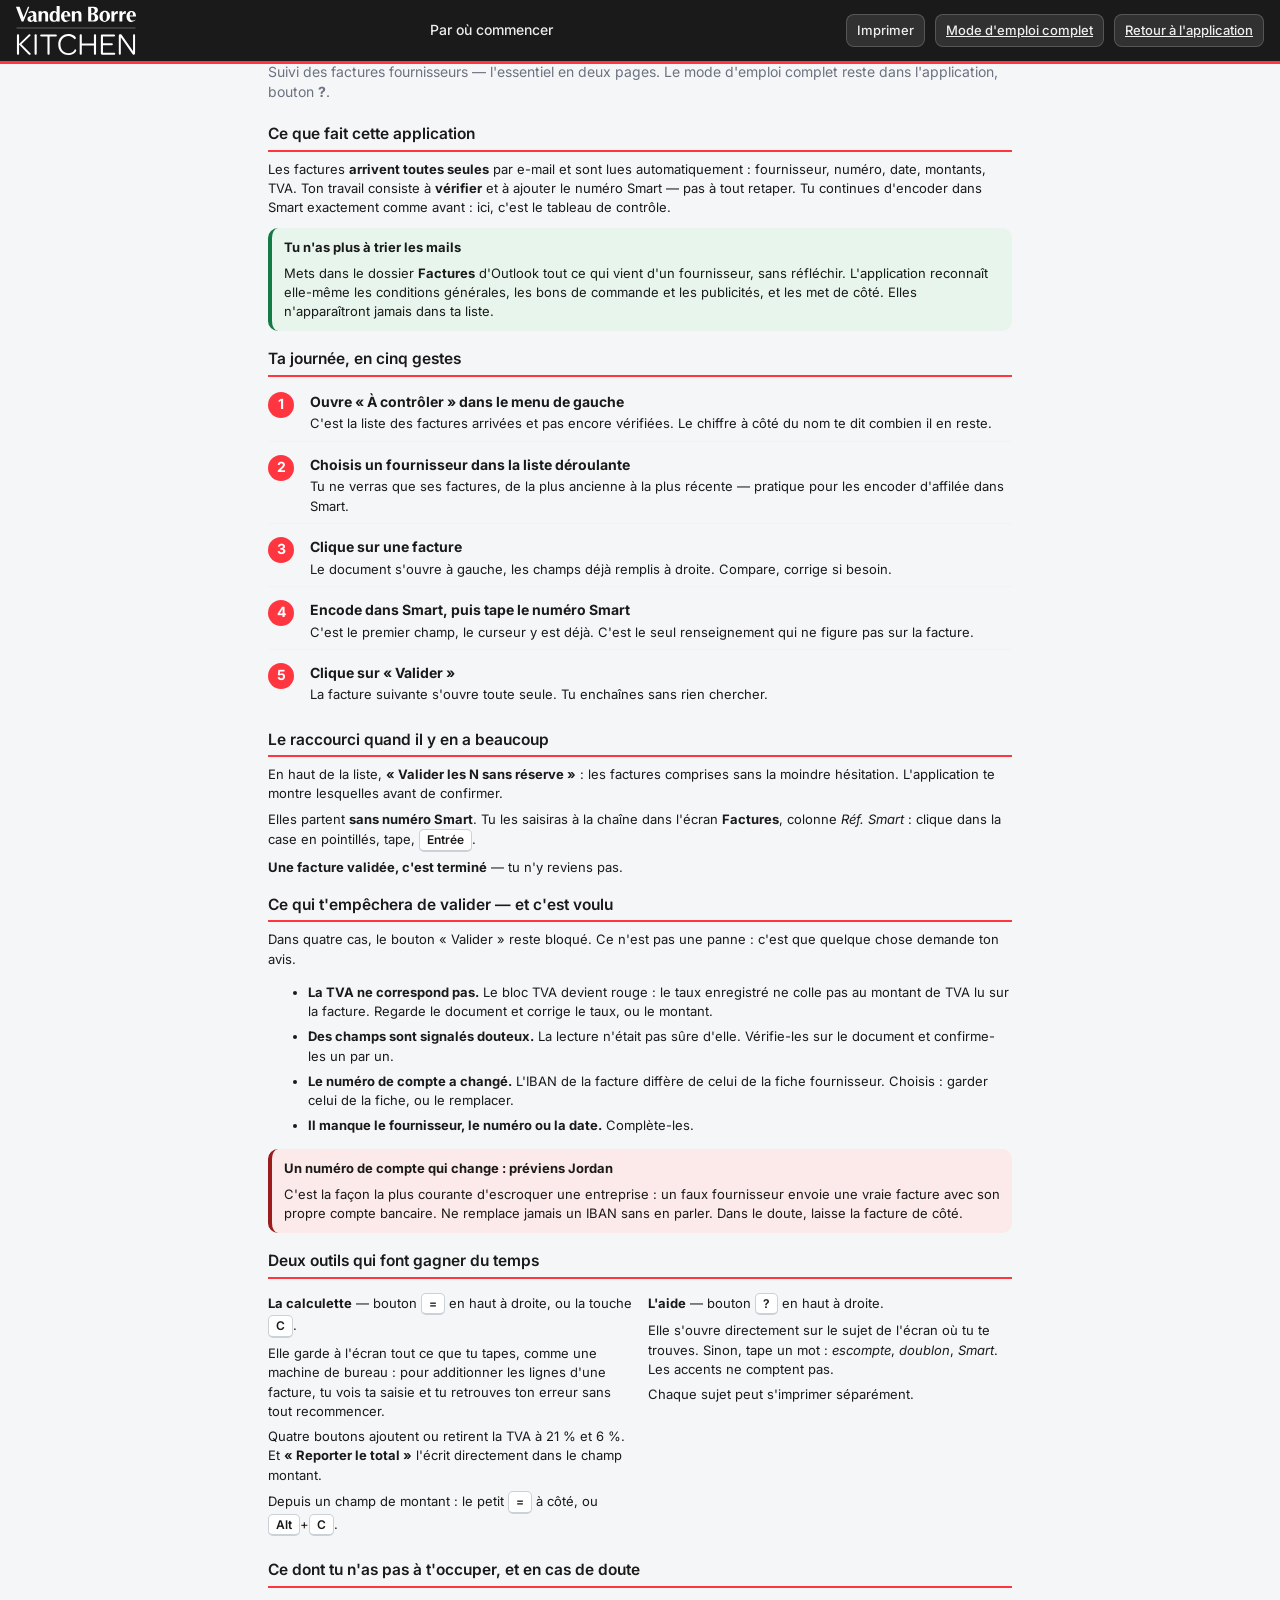
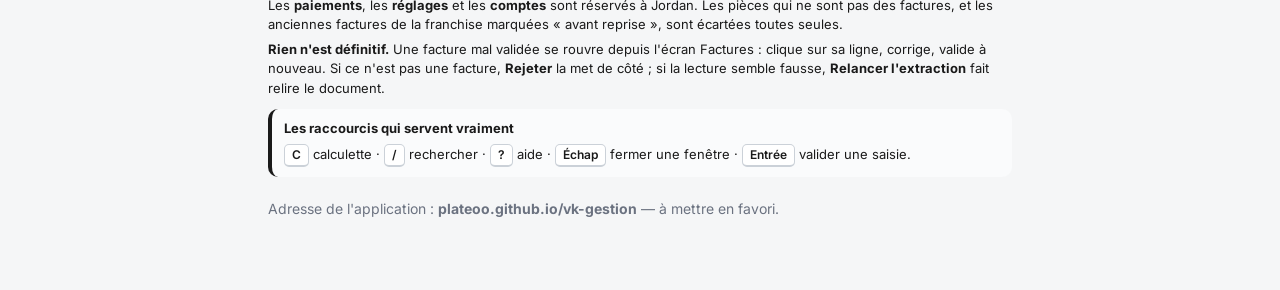
==== demarrage.html @ f85349f1 "Une fiche de démarrage de deux pages pour Marie Le mode d'emploi fait dix-huit sections : ce n'est p" ====
<!DOCTYPE html>
<html lang="fr">
<head>
<meta charset="utf-8">
<meta name="viewport" content="width=device-width, initial-scale=1">
<title>Par où commencer — VK Gestion</title>
<link rel="preconnect" href="https://fonts.googleapis.com">
<link rel="preconnect" href="https://fonts.gstatic.com" crossorigin>
<link href="https://fonts.googleapis.com/css2?family=Inter:wght@400;500;600;700&display=swap" rel="stylesheet">
<link rel="stylesheet" href="css/style.css">
<link rel="icon" type="image/svg+xml" href="assets/favicon.svg">
<style>
  /* Fiche de démarrage : deux pages A4, à poser à côté du clavier. */
  @page { size: A4 portrait; margin: 13mm; }

  .dem { max-width: 780px; margin: 0 auto; padding: 20px 18px 50px; }
  .dem h1 { font-size: 26px; margin: 0 0 4px; }
  .dem .sous { color: var(--text-muted); font-size: 14px; margin: 0 0 20px; }

  .dem h2 {
    font-size: 15.5px; margin: 17px 0 8px; padding-bottom: 4px;
    border-bottom: 2px solid var(--vbk-red);
  }
  .dem h2:first-of-type { margin-top: 14px; }
  .dem p, .dem li { font-size: 13px; line-height: 1.48; margin: 6px 0; }

  /* Les étapes : le cœur de la fiche */
  .etapes { list-style: none; counter-reset: e; margin: 0; padding: 0; }
  .etapes > li {
    counter-increment: e; position: relative;
    padding: 7px 0 7px 42px; border-bottom: 1px solid var(--line-soft);
  }
  .etapes > li:last-child { border-bottom: 0; }
  .etapes > li::before {
    content: counter(e); position: absolute; left: 0; top: 7px;
    width: 26px; height: 26px; border-radius: 50%;
    background: var(--vbk-red); color: var(--vbk-white);
    display: grid; place-items: center; font-weight: 700; font-size: 14px;
  }
  .etapes strong { display: block; font-size: 14px; margin-bottom: 2px; }

  .encadre {
    padding: 10px 12px; border-radius: 10px; margin: 11px 0;
    background: var(--surface-alt); border-left: 4px solid var(--primary);
  }
  .encadre.stop { background: var(--danger-soft); border-left-color: var(--danger); }
  .encadre.ok { background: var(--ok-soft); border-left-color: var(--ok); }
  .encadre p { margin: 0 0 6px; }
  .encadre p:last-child { margin-bottom: 0; }
  .encadre .t { font-weight: 700; }

  .deux { display: grid; grid-template-columns: 1fr 1fr; gap: 16px; }
  .touche {
    display: inline-block; padding: 1px 7px; border: 1px solid var(--border-strong);
    border-bottom-width: 2px; border-radius: 5px; background: var(--surface);
    font-size: 12px; font-weight: 600; font-family: inherit;
  }
  .saut { break-before: page; }

  @media print {
    .no-print { display: none !important; }
    .dem { padding: 0; max-width: none; }
  }
  @media (max-width: 700px) { .deux { grid-template-columns: 1fr; } }
</style>
</head>
<body class="guide-body">

<header class="appbar no-print">
  <a class="appbar-logo" href="index.html" title="Retour à l'application">
    <img src="assets/logo-vbk-blanc.svg" alt="Vanden Borre Kitchen" width="120">
  </a>
  <div class="appbar-center"><span class="guide-appbar-title">Par où commencer</span></div>
  <div class="appbar-right">
    <button type="button" class="appbar-btn" onclick="window.print()">Imprimer</button>
    <a class="appbar-btn" href="guide.html">Mode d'emploi complet</a>
    <a class="appbar-btn" href="index.html">Retour à l'application</a>
  </div>
</header>

<div class="dem">

  <div class="print-only" style="margin-bottom:14px">
    <img src="assets/logo-vbk.svg" alt="Vanden Borre Kitchen" width="150">
  </div>

  <h1>Par où commencer</h1>
  <p class="sous">Suivi des factures fournisseurs — l'essentiel en deux pages.
     Le mode d'emploi complet reste dans l'application, bouton <strong>?</strong>.</p>

  <h2>Ce que fait cette application</h2>
  <p>Les factures <strong>arrivent toutes seules</strong> par e-mail et sont lues
     automatiquement : fournisseur, numéro, date, montants, TVA. Ton travail consiste à
     <strong>vérifier</strong> et à ajouter le numéro Smart — pas à tout retaper. Tu continues
     d'encoder dans Smart exactement comme avant : ici, c'est le tableau de contrôle.</p>

  <div class="encadre ok">
    <p class="t">Tu n'as plus à trier les mails</p>
    <p>Mets dans le dossier <strong>Factures</strong> d'Outlook tout ce qui vient d'un
       fournisseur, sans réfléchir. L'application reconnaît elle-même les conditions
       générales, les bons de commande et les publicités, et les met de côté. Elles
       n'apparaîtront jamais dans ta liste.</p>
  </div>

  <h2>Ta journée, en cinq gestes</h2>
  <ol class="etapes">
    <li>
      <strong>Ouvre « À contrôler » dans le menu de gauche</strong>
      C'est la liste des factures arrivées et pas encore vérifiées. Le chiffre à côté du
      nom te dit combien il en reste.
    </li>
    <li>
      <strong>Choisis un fournisseur dans la liste déroulante</strong>
      Tu ne verras que ses factures, de la plus ancienne à la plus récente — pratique pour
      les encoder d'affilée dans Smart.
    </li>
    <li>
      <strong>Clique sur une facture</strong>
      Le document s'ouvre à gauche, les champs déjà remplis à droite. Compare, corrige
      si besoin.
    </li>
    <li>
      <strong>Encode dans Smart, puis tape le numéro Smart</strong>
      C'est le premier champ, le curseur y est déjà. C'est le seul renseignement qui ne
      figure pas sur la facture.
    </li>
    <li>
      <strong>Clique sur « Valider »</strong>
      La facture suivante s'ouvre toute seule. Tu enchaînes sans rien chercher.
    </li>
  </ol>

  <h2>Le raccourci quand il y en a beaucoup</h2>
  <p>En haut de la liste, <strong>« Valider les N sans réserve »</strong> : les factures
     comprises sans la moindre hésitation. L'application te montre lesquelles avant de
     confirmer.</p>
  <p>Elles partent <strong>sans numéro Smart</strong>. Tu les saisiras à la chaîne dans
     l'écran <strong>Factures</strong>, colonne <em>Réf. Smart</em> : clique dans la case en
     pointillés, tape, <span class="touche">Entrée</span>.</p>
  <p><strong>Une facture validée, c'est terminé</strong> — tu n'y reviens pas.</p>

  <!-- ================= PAGE 2 ================= -->
  <div class="saut"></div>

  <h2>Ce qui t'empêchera de valider — et c'est voulu</h2>
  <p>Dans quatre cas, le bouton « Valider » reste bloqué. Ce n'est pas une panne : c'est
     que quelque chose demande ton avis.</p>
  <ul>
    <li><strong>La TVA ne correspond pas.</strong> Le bloc TVA devient rouge : le taux
        enregistré ne colle pas au montant de TVA lu sur la facture. Regarde le document et
        corrige le taux, ou le montant.</li>
    <li><strong>Des champs sont signalés douteux.</strong> La lecture n'était pas sûre
        d'elle. Vérifie-les sur le document et confirme-les un par un.</li>
    <li><strong>Le numéro de compte a changé.</strong> L'IBAN de la facture diffère de celui
        de la fiche fournisseur. Choisis : garder celui de la fiche, ou le remplacer.</li>
    <li><strong>Il manque le fournisseur, le numéro ou la date.</strong> Complète-les.</li>
  </ul>

  <div class="encadre stop">
    <p class="t">Un numéro de compte qui change : préviens Jordan</p>
    <p>C'est la façon la plus courante d'escroquer une entreprise : un faux fournisseur
       envoie une vraie facture avec son propre compte bancaire. Ne remplace jamais un IBAN
       sans en parler. Dans le doute, laisse la facture de côté.</p>
  </div>

  <h2>Deux outils qui font gagner du temps</h2>
  <div class="deux">
    <div>
      <p><strong>La calculette</strong> — bouton <span class="touche">=</span> en haut à
         droite, ou la touche <span class="touche">C</span>.</p>
      <p>Elle garde à l'écran tout ce que tu tapes, comme une machine de bureau : pour
         additionner les lignes d'une facture, tu vois ta saisie et tu retrouves ton erreur
         sans tout recommencer.</p>
      <p>Quatre boutons ajoutent ou retirent la TVA à 21 % et 6 %. Et
         <strong>« Reporter le total »</strong> l'écrit directement dans le champ montant.</p>
      <p>Depuis un champ de montant : le petit <span class="touche">=</span> à côté, ou
         <span class="touche">Alt</span>+<span class="touche">C</span>.</p>
    </div>
    <div>
      <p><strong>L'aide</strong> — bouton <span class="touche">?</span> en haut à droite.</p>
      <p>Elle s'ouvre directement sur le sujet de l'écran où tu te trouves. Sinon, tape un
         mot : <em>escompte</em>, <em>doublon</em>, <em>Smart</em>. Les accents ne comptent
         pas.</p>
      <p>Chaque sujet peut s'imprimer séparément.</p>
    </div>
  </div>

  <h2>Ce dont tu n'as pas à t'occuper, et en cas de doute</h2>
  <p>Les <strong>paiements</strong>, les <strong>réglages</strong> et les <strong>comptes</strong>
     sont réservés à Jordan. Les pièces qui ne sont pas des factures, et les anciennes
     factures de la franchise marquées « avant reprise », sont écartées toutes seules.</p>
  <p><strong>Rien n'est définitif.</strong> Une facture mal validée se rouvre depuis l'écran
     Factures : clique sur sa ligne, corrige, valide à nouveau. Si ce n'est pas une facture,
     <strong>Rejeter</strong> la met de côté ; si la lecture semble fausse,
     <strong>Relancer l'extraction</strong> fait relire le document.</p>

  <div class="encadre">
    <p class="t">Les raccourcis qui servent vraiment</p>
    <p><span class="touche">C</span> calculette · <span class="touche">/</span> rechercher ·
       <span class="touche">?</span> aide · <span class="touche">Échap</span> fermer une
       fenêtre · <span class="touche">Entrée</span> valider une saisie.</p>
  </div>

  <p class="sous" style="margin-top:22px">
    Adresse de l'application : <strong>plateoo.github.io/vk-gestion</strong> — à mettre en favori.
  </p>

</div>

</body>
</html>
---- css/style.css ----
/* =====================================================================
   VK Gestion — feuille de style unique
   Outil interne : sobre, dense, lisible. Aucune animation décorative.
   ===================================================================== */

/* ---------------------------------------------------------------
   SOURCE UNIQUE DE VÉRITÉ POUR LES COULEURS
   Aucune valeur hexadécimale ne doit apparaître ailleurs dans ce fichier.
   --------------------------------------------------------------- */
:root {
  /* Marque Vanden Borre Kitchen */
  --vbk-red:        #FF3640;   /* rouge de marque officiel (identité + actions primaires) */
  --vbk-red-dark:   #D92630;   /* survol / état actif */
  --vbk-black:      #1A1A1A;   /* bandeau, texte fort */
  --vbk-graphite:   #2E2E2E;
  --vbk-white:      #FFFFFF;

  /* Neutres d'interface */
  --bg:             #F5F6F7;
  --surface:        #FFFFFF;
  --border:         #E4E7EA;
  --text:           #1A1A1A;
  --text-muted:     #6B7280;

  /* Statuts fonctionnels — jamais le rouge de marque */
  --ok:             #127A45;   /* payé, fait */
  --ok-soft:        #E7F5EC;
  --warn:           #B26A00;   /* à payer, échéance proche */
  --warn-soft:      #FDF3E2;
  --danger:         #9B1C1C;   /* en retard, litige, erreur */
  --danger-soft:    #FCE9E9;

  /* Dérivés (teintes de bordure, survols, fonds) */
  --border-strong:  #CBD1D8;
  --border-ok:      #BFE3D0;
  --border-warn:    #EBCB94;
  --border-danger:  #F0C9C9;
  --border-dashed:  #C7CDD6;
  --line-soft:      #F0F2F5;
  --surface-alt:    #FAFBFC;
  --surface-hover:  #F1F3F5;
  --surface-sunken: #EEF0F3;
  --row-hover:      #FAFBFC;
  --row-danger:     #FDF4F4;
  --row-danger-hover: #FBECEC;
  --row-select:     #F0F3F8;
  --row-select-hover: #E9EEF6;
  --row-flash:      #DFF3E7;
  --ok-soft-hover:  #DAEEE3;
  --ok-dark:        #0F6A3B;
  --skeleton-a:     #EDEFF2;
  --skeleton-b:     #F6F7F9;
  --art:            #C8D0DB;
  --print-line:     #999999;
  --print-rule:     #DDDDDD;
  --print-zebra:    #F5F5F5;
  --toast-bg:       #21272F;
  --toast-link:     #FFB3B7;
  --row-highlight:  #FFF5CC;

  /* Transparences sur fond foncé */
  --on-dark:        rgba(255, 255, 255, .92);
  --on-dark-soft:   rgba(255, 255, 255, .60);
  --on-dark-fill:   rgba(255, 255, 255, .10);
  --on-dark-fill-2: rgba(255, 255, 255, .20);
  --on-dark-line:   rgba(255, 255, 255, .18);
  --overlay:        rgba(26, 26, 26, .45);

  /* Alias hérités : une seule définition, pas de couleur en dur */
  --muted:     var(--text-muted);
  --primary:   var(--vbk-black);
  --accent:    var(--vbk-red);
  --green:     var(--ok);
  --green-bg:  var(--ok-soft);
  --red:       var(--danger);
  --red-bg:    var(--danger-soft);
  --orange:    var(--warn);
  --orange-bg: var(--warn-soft);
  --grey:      var(--text-muted);
  --grey-bg:   var(--surface-hover);

  --radius: 8px;
  --radius-card: 10px;
  --shadow: 0 1px 2px rgba(16, 24, 40, .06), 0 1px 3px rgba(16, 24, 40, .08);
  --shadow-pop: 0 8px 24px rgba(16, 24, 40, .16);
  --shadow-modal: 0 12px 40px rgba(16, 24, 40, .22);
  --appbar-h: 64px;   /* laisse respirer le logo VBK (120px de large) */
}

* { box-sizing: border-box; }
[hidden] { display: none !important; }

html, body {
  margin: 0;
  padding: 0;
  background: var(--bg);
  color: var(--text);
  font-family: Inter, -apple-system, BlinkMacSystemFont, "Segoe UI", Roboto, sans-serif;
  font-size: 14px;
  line-height: 1.45;
  -webkit-text-size-adjust: 100%;
  overflow-x: hidden;
}

h1 { font-size: 20px; margin: 0; font-weight: 600; }
h2 { font-size: 15px; margin: 0; font-weight: 600; }
a { color: var(--accent); }

.num { text-align: right; font-variant-numeric: tabular-nums; }
.strong { font-weight: 600; }
.muted { color: var(--muted); }
.small { font-size: 12px; }
.txt-red { color: var(--red); }
.spacer { flex: 1; }
.sep { color: var(--border); }
.print-only { display: none; }

/* ---------------------------------------------------------------
   Boutons & champs
   --------------------------------------------------------------- */
.btn {
  font: inherit;
  font-weight: 500;
  background: var(--surface);
  color: var(--text);
  border: 1px solid var(--border);
  border-radius: var(--radius);
  padding: 8px 12px;
  min-height: 36px;
  cursor: pointer;
  white-space: nowrap;
}
.btn:hover { border-color: var(--border-strong); }
.btn:disabled { opacity: .55; cursor: default; }
/* Bouton primaire = rouge de marque (identité), jamais le rouge d'alerte */
.btn-primary { background: var(--vbk-red); border-color: var(--vbk-red); color: var(--vbk-white); }
.btn-primary:hover { background: var(--vbk-red-dark); border-color: var(--vbk-red-dark); }
/* Variante contour : utilisée quand un bouton de marque côtoie une zone d'alerte */
.btn-outline { background: var(--surface); border-color: var(--vbk-red); color: var(--vbk-red); }
.btn-outline:hover { background: var(--surface-hover); border-color: var(--vbk-red-dark); color: var(--vbk-red-dark); }
.btn-danger { background: var(--red); border-color: var(--red); color: var(--vbk-white); }
.btn-ghost { background: transparent; border-color: transparent; color: var(--muted); }
.btn-ghost:hover { background: var(--grey-bg); border-color: transparent; color: var(--text); }
.btn-sm { padding: 5px 9px; min-height: 30px; font-size: 13px; }
.btn-icon { padding: 4px 10px; min-height: 32px; font-size: 16px; line-height: 1; }
.btn-block { width: 100%; }

input, select, textarea {
  font: inherit;
  color: var(--text);
  background: var(--surface);
  border: 1px solid var(--border);
  border-radius: var(--radius);
  padding: 7px 9px;
  min-height: 36px;
  max-width: 100%;
}
input:focus, select:focus, textarea:focus, .btn:focus-visible, button:focus-visible {
  outline: 2px solid var(--accent);
  outline-offset: 1px;
}
textarea { min-height: 54px; resize: vertical; }
label { font-size: 12px; color: var(--muted); font-weight: 500; }
.check { display: inline-flex; align-items: center; gap: 8px; font-size: 13px; color: var(--text); }
.check input { min-height: 0; width: 16px; height: 16px; }

.link-btn {
  background: none; border: none; padding: 0; font: inherit; font-weight: 500;
  color: var(--accent); cursor: pointer; text-align: left;
}
.link-btn:hover { text-decoration: underline; }

.icon-btn {
  background: none; border: 1px solid transparent; border-radius: 6px;
  cursor: pointer; font-size: 14px; padding: 6px 8px; color: var(--muted); min-height: 32px;
}
.icon-btn:hover { background: var(--grey-bg); color: var(--text); }
.icon-btn.danger:hover { background: var(--red-bg); color: var(--red); }

/* ---------------------------------------------------------------
   Écran de connexion
   --------------------------------------------------------------- */
.login-screen {
  position: fixed; inset: 0; z-index: 60;
  display: flex; align-items: center; justify-content: center;
  background: var(--bg); padding: 20px;
}
.login-card {
  width: 100%; max-width: 360px;
  background: var(--surface); border: 1px solid var(--border);
  border-radius: 12px; padding: 28px 24px; box-shadow: var(--shadow);
  display: flex; flex-direction: column; gap: 6px;
}
.login-logo { display: block; width: 180px; max-width: 100%; height: auto; margin: 0 auto 4px; }
.login-sub { margin: 0 0 14px; color: var(--muted); font-size: 13px; text-align: center; }
.login-card label { margin-top: 10px; }
.login-card .btn { margin-top: 18px; }
.login-error {
  margin: 12px 0 0; padding: 8px 10px; font-size: 13px;
  background: var(--red-bg); color: var(--red); border-radius: var(--radius);
}

/* ---------------------------------------------------------------
   Structure de l'application
   --------------------------------------------------------------- */
.app { min-height: 100vh; }

/* Bandeau supérieur — logo VBK blanc + liseré rouge de marque : la signature visuelle */
.appbar {
  position: fixed; top: 0; left: 0; right: 0; height: var(--appbar-h); z-index: 30;
  background: var(--vbk-black); color: var(--vbk-white);
  border-bottom: 3px solid var(--vbk-red);
  display: flex; align-items: center; justify-content: space-between;
  padding: 0 16px; gap: 12px;
}
.appbar-logo {
  display: flex; align-items: center; background: none; border: none;
  padding: 0; cursor: pointer; flex: 0 0 auto;
}
.appbar-logo img { width: 120px; height: auto; display: block; }
.appbar-center { display: flex; justify-content: center; flex: 1 1 auto; min-width: 0; }
.appbar-right { display: flex; align-items: center; gap: 10px; min-width: 0; flex: 0 0 auto; }
.appbar .user { display: flex; align-items: baseline; gap: 7px; min-width: 0; padding: 0; }
.appbar .user-name { font-weight: 600; font-size: 13px; color: var(--vbk-white); }
.appbar .user-role { font-size: 12px; color: var(--on-dark-soft); }
.appbar-btn {
  font: inherit; font-size: 13px; font-weight: 500; color: var(--on-dark);
  background: var(--on-dark-fill); border: 1px solid var(--on-dark-line);
  border-radius: var(--radius); padding: 6px 10px; min-height: 32px; cursor: pointer;
  transition: background .15s ease, color .15s ease;
}
.appbar-btn:hover { background: var(--on-dark-fill-2); color: var(--vbk-white); }
.appbar-btn.round { width: 32px; padding: 0; text-align: center; font-weight: 700; }

/* Sélecteur de mois dans le bandeau */
.appbar .month-picker .btn-icon,
.appbar .month-picker .btn {
  background: var(--on-dark-fill); border-color: var(--on-dark-line); color: var(--on-dark);
}
.appbar .month-picker .btn:hover { background: var(--on-dark-fill-2); color: var(--vbk-white); }
.appbar .month-label { color: var(--vbk-white); }

.sidebar {
  position: fixed; top: var(--appbar-h); left: 0; bottom: 0; width: 220px;
  background: var(--surface); border-right: 1px solid var(--border);
  display: flex; flex-direction: column; padding: 14px 12px; z-index: 20;
}
.side-note { font-size: 11px; color: var(--muted); line-height: 1.4; margin: 0; padding: 0 8px; }

.nav { display: flex; flex-direction: column; gap: 2px; }
.nav-item {
  display: flex; align-items: center; gap: 10px;
  font: inherit; font-weight: 500; text-align: left;
  background: none; border: none; border-radius: var(--radius);
  padding: 9px 10px; color: var(--text); cursor: pointer;
}
.nav-item .ico { color: var(--muted); font-size: 13px; }
.nav-item:hover { background: var(--grey-bg); }
/* Onglet actif : souligné rouge de marque, 2px */
.nav-item.active {
  background: var(--surface-hover); color: var(--text); font-weight: 600;
  box-shadow: inset 2px 0 0 var(--vbk-red);
}
.nav-item.active .ico { color: var(--vbk-red); }

.sidebar-foot { margin-top: auto; border-top: 1px solid var(--border); padding-top: 12px; }
.user { padding: 4px 8px 10px; }
.user-name { font-weight: 600; }
.user-role { font-size: 12px; color: var(--muted); }

.main { margin-left: 220px; padding: calc(var(--appbar-h) + 18px) 22px 40px; max-width: 1500px; }

.page-head {
  display: flex; align-items: center; justify-content: space-between;
  gap: 12px; flex-wrap: wrap; margin-bottom: 14px;
}
.head-left { display: flex; align-items: center; gap: 10px; }
.page-actions { display: flex; gap: 8px; flex-wrap: wrap; }

/* Sélecteur de mois */
.month-picker { display: flex; align-items: center; gap: 6px; }
.month-label { font-weight: 600; min-width: 130px; text-align: center; }
.month-picker.compact .month-label { min-width: 110px; font-size: 13px; }

/* Barre d'outils de filtres */
.toolbar {
  display: flex; align-items: center; gap: 8px; flex-wrap: wrap;
  margin-bottom: 12px;
}
.toolbar select, .toolbar input { min-height: 34px; font-size: 13px; }
.search { flex: 1 1 260px; min-width: 180px; }

/* ---------------------------------------------------------------
   Cartes
   --------------------------------------------------------------- */
.card {
  background: var(--surface); border: 1px solid var(--border);
  border-radius: 10px; box-shadow: var(--shadow); margin-bottom: 14px;
}
.card.pad { padding: 12px 14px; }
.card-head { padding: 12px 14px; border-bottom: 1px solid var(--border); }

.kpi-grid {
  display: grid; gap: 10px; margin-bottom: 14px;
  grid-template-columns: repeat(4, 1fr);
}
.kpi-grid-4 { grid-template-columns: repeat(4, 1fr); }
.kpi { padding: 12px 14px; margin: 0; min-width: 0; }
.kpi-label { font-size: 12px; color: var(--muted); font-weight: 500; }
.kpi-value {
  font-size: 26px; font-weight: 600; font-variant-numeric: tabular-nums;
  margin-top: 2px; letter-spacing: -.4px; line-height: 1.2;
}
.kpi-sub { font-size: 12px; color: var(--muted); margin-top: 2px; }
/* La variation reste neutre : l'orange et le vert sont réservés aux statuts fonctionnels */
.kpi-sub.up, .kpi-sub.down { color: var(--text-muted); }

/* « Reste à payer » : carte plus large, liseré d'alerte dès qu'il reste quelque chose */
.kpi-hero { grid-column: span 2; background: var(--surface-alt); border-color: var(--border-strong); }
.kpi-hero .kpi-value { font-size: 32px; font-weight: 700; }
.kpi-hero.is-alert { border-left: 4px solid var(--danger); }
#card-late { grid-column: span 2; }
.kpi.clickable { cursor: pointer; transition: border-color .15s ease, background .15s ease; }
.kpi.clickable:hover { border-color: var(--border-strong); }
.kpi.is-alert .kpi-value { color: var(--red); }

/* Avancement du mois */
.progress-card { display: flex; flex-direction: column; gap: 10px; }
.progress-row { display: flex; align-items: center; gap: 14px; }
.progress-text { font-size: 13px; color: var(--muted); flex: 0 0 auto; min-width: 250px; }
.progress-track { flex: 1; height: 6px; background: var(--grey-bg); border-radius: 3px; overflow: hidden; }
/* Barre d'avancement neutre : le rouge de marque ne doit pas voisiner le rouge d'alerte */
.progress-bar { height: 100%; width: 0; background: var(--vbk-graphite); border-radius: 3px; transition: width .2s ease; }
.progress-bar.full { background: var(--ok); }

/* Blocs d'alerte */
.alerts { display: grid; grid-template-columns: repeat(3, 1fr); gap: 10px; margin-bottom: 14px; }
.alert {
  display: flex; align-items: center; justify-content: space-between; gap: 10px;
  font: inherit; text-align: left; cursor: pointer;
  background: var(--orange-bg); color: var(--warn);
  border: 1px solid var(--border-warn); border-radius: 10px; padding: 12px 14px; min-height: 52px;
}
.alert:hover { border-color: var(--border-warn); }
.alert.ok { background: var(--green-bg); color: var(--ok); border-color: var(--border-ok); }
.alert-text { font-weight: 500; }
.alert-go { font-size: 12px; opacity: .75; white-space: nowrap; }

/* ---------------------------------------------------------------
   Tableaux
   --------------------------------------------------------------- */
.table-wrap { overflow-x: auto; }
.table { width: 100%; border-collapse: collapse; font-size: 13px; }
.table th {
  text-align: left; font-weight: 600; font-size: 12px; color: var(--muted);
  padding: 9px 10px; border-bottom: 1px solid var(--border); white-space: nowrap;
  background: var(--surface); position: sticky; top: 0; z-index: 1;
}
.table th[data-sort] { cursor: pointer; user-select: none; }
.table th[data-sort]:hover { color: var(--text); }
/* En-tête trié : neutre et gras. Le rouge de marque n'entre pas dans le tableau,
   qui contient déjà le rouge d'alerte des retards. */
.table th.sorted { color: var(--text); font-weight: 700; }
.table th.sorted[data-dir="asc"]::after  { content: " ▲"; font-size: 9px; }
.table th.sorted[data-dir="desc"]::after { content: " ▼"; font-size: 9px; }
.table td { padding: 7px 10px; border-bottom: 1px solid var(--line-soft); vertical-align: middle; }
.table tbody tr:hover { background: var(--row-hover); }
.table td.num, .table th.num { text-align: right; font-variant-numeric: tabular-nums; }
/* Le tableau des factures porte 13 colonnes : on resserre l'espacement
   horizontal pour qu'il tienne sans défilement sur un écran de 1440. */
.table-invoices th, .table-invoices td { padding-left: 8px; padding-right: 8px; }

.cell-supplier, .td-supplier { font-weight: 500; }
.td-number, .td-smartref { font-variant-numeric: tabular-nums; }
.td-smartref { font-size: 12px; }
.ref-chip {
  display: inline-block; font-size: 11px; padding: 1px 6px; margin: 1px 3px 1px 0;
  background: var(--surface-hover); border: 1px solid var(--border); border-radius: 10px;
}
.iban-alert .iban-body { display: flex; flex-direction: column; gap: 6px; width: 100%; }
.iban-compare { display: flex; gap: 18px; flex-wrap: wrap; font-size: 13px; }
.iban-compare code { background: var(--surface); padding: 1px 6px; border-radius: 4px; }
.iban-warn { margin: 0; font-size: 12px; line-height: 1.5; }
.iban-actions { display: flex; gap: 16px; flex-wrap: wrap; margin-top: 2px; }
.pill.locked { cursor: default; opacity: 1; }
.mob-meta { display: none; }
.txt-orange { color: var(--orange); }

/* Repères de ligne : barre verticale rouge (en retard) ou orange (échéance ≤ 5 jours).
   Les trois sélecteurs ont la même spécificité, l'ordre suffit à les départager. */
.table-invoices tbody tr td:first-child { box-shadow: inset 3px 0 0 transparent; }
.table-invoices tbody tr.row-late td:first-child { box-shadow: inset 3px 0 0 var(--danger); }
.table-invoices tbody tr.row-soon td:first-child { box-shadow: inset 3px 0 0 var(--warn); }
.row-late  { background: var(--row-danger); }
.row-late:hover { background: var(--row-danger-hover); }
.row-checked { background: var(--row-select); }
.row-checked:hover { background: var(--row-select-hover); }
.row-paid-flash { animation: paidflash .6s ease-out; }
@keyframes paidflash { from { background: var(--row-flash); } to { background: transparent; } }

/* Case à cocher + coche « facture complète » */
.th-check, .td-check { width: 46px; white-space: nowrap; }
.row-check { width: 16px; height: 16px; vertical-align: middle; cursor: pointer; accent-color: var(--accent); }
.done-mark { color: var(--green); margin-left: 2px; vertical-align: middle; }
.done-mark .ico-svg { width: 14px; height: 14px; }

/* Boutons d'action : discrets, révélés au survol de la ligne */
.td-actions { text-align: right; white-space: nowrap; }
.td-actions .icon-btn { opacity: 0; transition: opacity .15s ease, background .15s ease; }
.table-invoices tbody tr:hover .td-actions .icon-btn,
.td-actions .icon-btn:focus-visible { opacity: 1; }
.icon-btn .ico-svg { width: 16px; height: 16px; display: block; }

.row-flash { animation: flash 2.2s ease-out; }
@keyframes flash { from { background: var(--row-highlight); } to { background: transparent; } }
.actions { white-space: nowrap; text-align: right; }
.tag {
  display: inline-block; font-size: 11px; padding: 1px 6px; border-radius: 10px;
  background: var(--grey-bg); color: var(--muted); margin-left: 6px;
}

.table-foot {
  position: sticky; bottom: 0; z-index: 3;
  display: flex; justify-content: flex-end; gap: 22px; flex-wrap: wrap;
  padding: 10px 14px; border-top: 1px solid var(--border); font-size: 13px; color: var(--muted);
  background: var(--surface); border-radius: 0 0 var(--radius-card) var(--radius-card);
}
.table-foot strong { color: var(--text); font-variant-numeric: tabular-nums; }
.table-foot .big { font-size: 15px; }

/* Pastilles Smart / WinAuditor / Stock (zone tactile 44px de large) */
.pill {
  display: inline-flex; align-items: center; justify-content: center; gap: 5px;
  min-width: 44px; min-height: 34px; padding: 0 8px;
  border-radius: 6px; border: 1px solid transparent;
  font: inherit; font-weight: 600; font-size: 12px; cursor: pointer; line-height: 1;
  transition: background .15s ease, border-color .15s ease, color .15s ease;
}
.pill .ico-svg { width: 15px; height: 15px; flex: none; }
.pill.wide { min-width: 74px; }
.pill.on  { background: var(--green-bg); color: var(--green); border-color: var(--border-ok); }
.pill.off { background: var(--skeleton-b); color: var(--grey); border: 1px dashed var(--border-dashed); }
.pill.on:hover  { background: var(--ok-soft-hover); }
.pill.off:hover { background: var(--surface-hover); border-color: var(--green); color: var(--green); }
.pill-txt { font-variant-numeric: tabular-nums; }

/* Bouton « Marquer payé » — le geste principal du gérant */
.btn-pay {
  display: inline-flex; align-items: center; gap: 6px;
  font: inherit; font-size: 12px; font-weight: 600; cursor: pointer;
  background: var(--orange-bg); color: var(--orange);
  border: 1px solid var(--border-warn); border-radius: var(--radius);
  padding: 0 10px; min-height: 34px; white-space: nowrap;
  transition: background .15s ease, border-color .15s ease, color .15s ease;
}
.btn-pay .ico-svg { width: 15px; height: 15px; transition: transform .15s ease; }
.btn-pay:hover { background: var(--green-bg); border-color: var(--border-ok); color: var(--green); }
.btn-pay:hover .ico-svg { transform: scale(1.18); }
.btn-pay:disabled { opacity: .6; cursor: default; }

/* Pastille verte « Payé le … » */
.paid-badge {
  display: inline-flex; align-items: stretch;
  background: var(--green-bg); color: var(--green);
  border: 1px solid var(--border-ok); border-radius: var(--radius); overflow: hidden;
  font-size: 12px; font-weight: 600;
}
.paid-badge .ico-svg { width: 15px; height: 15px; }
.paid-badge.static { padding: 0 10px; min-height: 34px; align-items: center; gap: 6px; }
.paid-main, .paid-date {
  display: inline-flex; align-items: center; gap: 6px;
  font: inherit; font-weight: 600; color: inherit; background: none;
  border: none; cursor: pointer; padding: 0 8px; min-height: 34px;
  transition: background .15s ease;
}
.paid-date { border-left: 1px solid var(--border-ok); font-variant-numeric: tabular-nums; }
.paid-main:hover, .paid-date:hover { background: var(--ok-soft-hover); }

/* Statut secondaire (litige, acompte) */
.status-select { display: none; }
.st-green  { background: var(--green-bg);  color: var(--green);  border-color: var(--border-ok); }
.st-orange { background: var(--orange-bg); color: var(--orange); border-color: var(--border-warn); }
.st-red    { background: var(--red-bg);    color: var(--red);    border-color: var(--border-danger); }
.st-grey   { background: var(--grey-bg);   color: var(--muted);  border-color: var(--border); }

.badge {
  display: inline-block; font-size: 12px; font-weight: 600;
  padding: 3px 8px; border-radius: 10px; border: 1px solid transparent;
}

/* États vide / chargement */
.empty {
  padding: 34px 10px; text-align: center; color: var(--muted);
  display: flex; flex-direction: column; align-items: center; gap: 10px;
}
.empty p { margin: 0; font-size: 14px; }
.empty-art { width: 110px; height: 74px; color: var(--art); }
.skeleton {
  display: block; height: 12px; border-radius: 4px;
  background: linear-gradient(90deg, var(--skeleton-a) 25%, var(--skeleton-b) 50%, var(--skeleton-a) 75%);
  background-size: 300% 100%; animation: sk 1.2s infinite linear;
}
@keyframes sk { from { background-position: 100% 0; } to { background-position: -100% 0; } }

/* ---------------------------------------------------------------
   Fiche fournisseur
   --------------------------------------------------------------- */
.contact-line { font-size: 13px; }
.notes-line { font-size: 13px; margin-top: 6px; white-space: pre-wrap; }
.sd-toolbar { display: flex; align-items: center; gap: 14px; flex-wrap: wrap; margin-bottom: 12px; }
.segmented { display: inline-flex; border: 1px solid var(--border); border-radius: var(--radius); overflow: hidden; }
.segmented button {
  font: inherit; font-size: 13px; background: var(--surface); border: none;
  padding: 7px 12px; cursor: pointer; color: var(--muted); min-height: 34px;
}
.segmented button.active { background: var(--primary); color: var(--vbk-white); }

/* ---------------------------------------------------------------
   Menu déroulant (export)
   --------------------------------------------------------------- */
.dropdown { position: relative; }
.dd-menu {
  position: absolute; right: 0; top: calc(100% + 4px); z-index: 30;
  background: var(--surface); border: 1px solid var(--border);
  border-radius: var(--radius); box-shadow: 0 6px 20px rgba(26,31,38,.12);
  min-width: 240px; padding: 4px; display: flex; flex-direction: column;
}
.dd-menu button {
  font: inherit; font-size: 13px; text-align: left; background: none; border: none;
  padding: 9px 10px; border-radius: 6px; cursor: pointer; color: var(--text);
}
.dd-menu button:hover { background: var(--grey-bg); }

/* ---------------------------------------------------------------
   Modales
   --------------------------------------------------------------- */
body.modal-open { overflow: hidden; }
.modal { position: fixed; inset: 0; z-index: 70; display: flex; align-items: flex-start; justify-content: center; padding: 24px 16px; overflow-y: auto; }
.modal-top { z-index: 80; }
.modal-backdrop { position: fixed; inset: 0; background: rgba(17, 22, 29, .42); }
.modal-box {
  position: relative; width: 100%; max-width: 760px;
  background: var(--surface); border-radius: 12px; box-shadow: 0 12px 40px rgba(17,22,29,.22);
  margin: auto 0;
}
.modal-box.narrow { max-width: 520px; }
.modal-head {
  display: flex; align-items: center; justify-content: space-between;
  padding: 14px 16px; border-bottom: 1px solid var(--border);
}
.modal-body { padding: 16px; }

.form-grid { display: grid; grid-template-columns: 1fr 1fr; gap: 12px 14px; }
.field { display: flex; flex-direction: column; gap: 4px; min-width: 0; }
.col-2 { grid-column: 1 / -1; }
.inline { display: flex; gap: 8px; align-items: center; }
.inline.wrap { flex-wrap: wrap; }
.inline > input { flex: 1; min-width: 0; }
.sub { display: flex; flex-direction: column; gap: 4px; font-size: 12px; color: var(--muted); }
.preview {
  background: var(--grey-bg); border-radius: var(--radius); padding: 8px 10px;
  font-weight: 600; font-variant-numeric: tabular-nums; min-height: 36px;
}
.hint { font-size: 12px; margin: 2px 0 0; }
.hint.warn { color: var(--orange); }
.payment-block { border: 1px solid var(--border); border-radius: var(--radius); padding: 10px 12px; margin: 0; }
.payment-block legend { font-size: 12px; color: var(--muted); font-weight: 600; padding: 0 4px; }
.dup-warning {
  background: var(--orange-bg); color: var(--warn); border: 1px solid var(--border-warn);
  border-radius: var(--radius); padding: 10px 12px; margin: 0; font-size: 13px;
}
.modal-foot { display: flex; justify-content: flex-end; gap: 8px; align-items: center; flex-wrap: wrap; padding-top: 4px; }

/* ---------------------------------------------------------------
   Toasts
   --------------------------------------------------------------- */
.toasts { position: fixed; right: 16px; bottom: 16px; z-index: 90; display: flex; flex-direction: column; gap: 8px; max-width: min(360px, calc(100vw - 32px)); }
.toast {
  background: var(--toast-bg); color: var(--vbk-white); border-radius: var(--radius);
  padding: 10px 13px; font-size: 13px; box-shadow: 0 6px 20px rgba(17,22,29,.24);
}
.toast { display: flex; align-items: center; gap: 12px; }
.toast-msg { flex: 1; }
.toast-error { background: var(--red); }
.toast-action {
  font: inherit; font-size: 13px; font-weight: 600; color: var(--toast-link);
  background: none; border: none; cursor: pointer; padding: 2px 0; white-space: nowrap;
}
.toast-action:hover { color: var(--vbk-white); text-decoration: underline; }

/* ---------------------------------------------------------------
   Popover (confirmation de paiement, date, menu ⋯)
   --------------------------------------------------------------- */
.popover {
  position: absolute; z-index: 85; min-width: 190px;
  background: var(--surface); border: 1px solid var(--border); border-radius: var(--radius);
  box-shadow: 0 8px 24px rgba(16,24,40,.16); padding: 10px;
}
.popover.pop-right { min-width: 210px; padding: 4px; }
.pop-msg { margin: 0 0 8px; font-size: 13px; color: var(--text); font-weight: 500; }
.popover input[type="date"] { width: 100%; }
.pop-actions { display: flex; justify-content: flex-end; gap: 6px; margin-top: 10px; }
.pop-menu { display: flex; flex-direction: column; }
.pop-menu hr { border: none; border-top: 1px solid var(--border); margin: 4px 0; }
.pop-menu button {
  display: flex; align-items: center; gap: 9px;
  font: inherit; font-size: 13px; text-align: left; color: var(--text);
  background: none; border: none; border-radius: 6px; padding: 8px 9px; cursor: pointer;
  transition: background .15s ease;
}
.pop-menu button:hover { background: var(--grey-bg); }
.pop-menu button.danger { color: var(--red); }
.pop-menu button.danger:hover { background: var(--red-bg); }
.pop-menu .ico-svg { width: 16px; height: 16px; color: var(--muted); flex: none; }
.pop-menu button.danger .ico-svg { color: var(--red); }

/* ---------------------------------------------------------------
   File « À contrôler » — document à gauche, champs à droite
   --------------------------------------------------------------- */
.nav-badge {
  display: inline-flex; align-items: center; justify-content: center;
  min-width: 20px; height: 20px; margin-left: auto; padding: 0 6px;
  font-size: 11px; font-weight: 700; line-height: 1;
  background: var(--danger); color: var(--vbk-white); border-radius: 10px;
}

/* Mémoire fournisseur : champs de nature stable */
.memo-block { border: 1px solid var(--border); border-radius: var(--radius); padding: 10px 12px; margin: 0;
  display: flex; flex-direction: column; gap: 10px; }
.memo-block legend { font-size: 12px; font-weight: 600; color: var(--muted); padding: 0 4px; }
.memo-row { display: flex; flex-direction: column; gap: 3px; }
.memo-row.is-diff input { border-color: var(--warn); background: var(--warn-soft); }
.memo-read { font-size: 11px; color: var(--muted); }
.memo-read code { background: var(--surface-hover); padding: 1px 5px; border-radius: 4px; }
.memo-check { font-size: 12px; color: var(--vbk-red); font-weight: 500; }
.memo-hint { margin: 4px 0 0; font-size: 11px; color: var(--muted); }

.memo-grid { display: grid; grid-template-columns: repeat(3, 1fr); gap: 10px 16px; }
@media (max-width: 900px) { .memo-grid { grid-template-columns: 1fr; } }

/* Escompte */
.discount-banner {
  display: flex; align-items: center; gap: 10px; flex-wrap: wrap;
  background: var(--ok-soft); border: 1px solid var(--border-ok); color: var(--ok);
  border-radius: var(--radius); padding: 9px 12px; font-size: 13px; margin-bottom: 12px;
}
.discount-banner strong { font-variant-numeric: tabular-nums; }
.pill-discount {
  display: inline-flex; align-items: center; gap: 4px;
  font-size: 11px; font-weight: 700; padding: 1px 7px; border-radius: 10px;
  background: var(--ok-soft); color: var(--ok); border: 1px solid var(--border-ok);
}
.pay-choice { display: flex; flex-direction: column; gap: 8px; }
.pay-choice .pop-msg { margin-bottom: 2px; }
.pay-option { display: flex; align-items: center; gap: 8px; font-size: 13px; }
.pay-option strong { font-variant-numeric: tabular-nums; }

/* Validation d'une fiche fournisseur pré-remplie */
.validate-fiche { border-left: 3px solid var(--warn); display: flex; flex-direction: column; gap: 12px; }
.vf-head { display: flex; flex-direction: column; gap: 2px; }
.vf-grid { display: grid; grid-template-columns: 1fr 1fr; gap: 10px 16px; }
.vf-row { display: flex; flex-direction: column; gap: 3px; min-width: 0; }
.vf-label { font-size: 12px; color: var(--muted); font-weight: 500; }
.vf-read { font-size: 11px; color: var(--muted); }
.vf-read code { background: var(--surface-hover); padding: 1px 5px; border-radius: 4px; }
.vf-manual-title { margin: 4px 0 0; font-size: 12px; font-weight: 600; color: var(--muted); }
.vf-actions { display: flex; align-items: center; justify-content: space-between; gap: 12px; flex-wrap: wrap; }

/* Administration */
.role-select { font-size: 12px; min-height: 30px; max-width: 130px; }
.admin-link {
  margin-top: 12px; padding: 12px; border-radius: var(--radius);
  background: var(--warn-soft); border: 1px solid var(--border-warn);
  display: flex; flex-direction: column; gap: 6px;
}
.admin-link input { font-family: inherit; font-size: 12px; }
.admin-link p { margin: 0; }

/* Recherche globale */
.search-box { max-width: 620px; padding: 0; overflow: hidden; }
.search-bar { display: flex; align-items: center; gap: 8px; padding: 10px 12px; border-bottom: 1px solid var(--border); }
.search-icon { font-size: 18px; color: var(--muted); }
.search-bar input { flex: 1; border: none; font-size: 16px; padding: 6px 0; }
.search-bar input:focus { outline: none; }
.search-results { max-height: 60vh; overflow-y: auto; }
.search-hint { padding: 18px 16px; color: var(--muted); font-size: 13px; }
.search-hint p { margin: 0 0 6px; }
.search-group { padding: 8px 0; border-bottom: 1px solid var(--line-soft); }
.search-group:last-child { border-bottom: none; }
.search-group h3 {
  font-size: 11px; font-weight: 700; text-transform: uppercase; letter-spacing: .05em;
  color: var(--muted); padding: 4px 14px 6px; margin: 0;
}
.search-hit {
  display: flex; flex-direction: column; gap: 2px; width: 100%;
  text-align: left; font: inherit; background: none; border: none;
  padding: 8px 14px; cursor: pointer; transition: background .15s ease;
}
.search-hit:hover, .search-hit:focus-visible { background: var(--surface-hover); }
.hit-main { font-weight: 600; font-size: 14px; }
.hit-meta { font-size: 12px; color: var(--muted); display: flex; align-items: center; gap: 5px; flex-wrap: wrap; }

/* Réglages : quarantaine et liste blanche */
.q-list { display: flex; flex-direction: column; }
.q-row {
  display: flex; align-items: center; gap: 12px;
  padding: 10px 14px; border-bottom: 1px solid var(--line-soft);
}
.q-row:last-child { border-bottom: none; }
.q-main { display: flex; flex-direction: column; gap: 2px; min-width: 0; flex: 1; }
.q-email { font-weight: 600; font-size: 14px; word-break: break-all; }
.q-meta { font-size: 12px; color: var(--muted); }
.q-subject { font-size: 12px; color: var(--muted); font-style: italic;
  overflow: hidden; text-overflow: ellipsis; white-space: nowrap; }
.q-actions { display: flex; align-items: center; gap: 12px; flex-wrap: wrap; }
.q-actions .check { font-size: 12px; color: var(--muted); white-space: nowrap; }
.purge-preview { margin: 10px 0 0; font-size: 13px; color: var(--muted); }
.purge-preview.danger { color: var(--danger); font-weight: 600; }

.catchup { display: flex; flex-direction: column; gap: 8px; }
.catchup-head { display: flex; align-items: baseline; justify-content: space-between; gap: 10px; flex-wrap: wrap; }
.catchup-detail { font-size: 12px; color: var(--muted); }
.smart-field input { font-size: 15px; font-weight: 600; letter-spacing: .01em; }
.smart-field { border-left: 3px solid var(--vbk-red); padding-left: 10px; }
.field-hint.danger { color: var(--danger); font-weight: 600; }

.review-layout { display: grid; grid-template-columns: 260px minmax(0, 1fr); gap: 14px; align-items: start; }
.review-list {
  background: var(--surface); border: 1px solid var(--border);
  border-radius: var(--radius-card); box-shadow: var(--shadow);
  overflow: hidden; max-height: calc(100vh - var(--appbar-h) - 120px); overflow-y: auto;
}
.review-item {
  display: grid; grid-template-columns: 1fr auto; gap: 2px 10px;
  align-items: center;
  width: 100%; text-align: left; font: inherit; cursor: pointer;
  background: none; border: none; border-bottom: 1px solid var(--line-soft);
  padding: 10px 12px; transition: background .15s ease;
}
.review-item:hover { background: var(--surface-hover); }
.review-item.active { background: var(--row-select); box-shadow: inset 3px 0 0 var(--vbk-red); }
.ri-supplier { font-weight: 600; font-size: 13px; }
.ri-amount { grid-row: 1 / 3; grid-column: 2; align-self: center; font-size: 14px; font-weight: 700; font-variant-numeric: tabular-nums; }
.ri-num { grid-column: 1; font-size: 12px; color: var(--muted); }
.ri-flag {
  grid-column: 1 / -1; font-size: 11px; font-weight: 600; color: var(--warn);
  background: var(--warn-soft); border-radius: 4px; padding: 1px 6px; justify-self: start;
}

.review-detail {
  background: var(--surface); border: 1px solid var(--border);
  border-radius: var(--radius-card); box-shadow: var(--shadow); padding: 14px; min-width: 0;
}
.review-banner {
  display: flex; align-items: center; gap: 8px; margin-bottom: 12px;
  background: var(--warn-soft); color: var(--warn); border: 1px solid var(--border-warn);
  border-radius: var(--radius); padding: 9px 12px; font-size: 13px;
}
.review-banner.danger { background: var(--danger-soft); color: var(--danger); border-color: var(--border-danger); }
.review-banner .ico-svg { width: 16px; height: 16px; flex: none; }

.review-split { display: grid; grid-template-columns: minmax(0, 1fr) 380px; gap: 14px; align-items: start; }
.review-doc { border: 1px solid var(--border); border-radius: var(--radius); overflow: hidden; }
.review-doc-bar {
  display: flex; align-items: center; gap: 8px;
  padding: 7px 10px; border-bottom: 1px solid var(--border); background: var(--surface-alt);
}
.review-viewer { height: 620px; background: var(--surface-sunken); }
.review-viewer iframe, .review-viewer object { width: 100%; height: 100%; border: none; display: block; }
.review-viewer object .empty { height: 100%; justify-content: center; }
.xml-view { margin: 0; padding: 12px; font-size: 11px; line-height: 1.5; height: 100%; overflow: auto; white-space: pre-wrap; }

.review-fields { display: flex; flex-direction: column; gap: 12px; min-width: 0; }
.review-fields .grid2 { display: grid; grid-template-columns: 1fr 1fr; gap: 10px; }
.field-hint.warn { color: var(--warn); }

/* Le taux de TVA : champ visible, jamais déduit en silence */
.vat-block {
  border: 1px solid var(--border); border-left: 3px solid var(--border);
  border-radius: var(--radius); padding: 10px 12px; margin: 0;
}
.vat-block legend { font-size: 12px; font-weight: 600; color: var(--muted); padding: 0 4px; }
.vat-row { display: flex; align-items: center; gap: 8px; flex-wrap: wrap; }
.vat-row select { min-width: 96px; }
.vat-row input { width: 88px; }
.vat-computed { display: flex; flex-direction: column; gap: 2px; font-size: 12px; color: var(--muted); margin-left: auto; }
.vat-computed strong { color: var(--text); font-variant-numeric: tabular-nums; }
.vat-read { font-size: 12px; color: var(--muted); margin: 8px 0 0; }
.vat-read strong { color: var(--text); font-variant-numeric: tabular-nums; }
.vat-verdict { font-size: 12px; margin: 6px 0 0; line-height: 1.45; }

.vat-block.is-ok     { border-left-color: var(--ok); }
.vat-block.is-ok     .vat-verdict { color: var(--ok); }
.vat-block.is-warn   { border-left-color: var(--warn); background: var(--warn-soft); }
.vat-block.is-warn   .vat-verdict { color: var(--warn); font-weight: 500; }
.vat-block.is-danger { border-left-color: var(--danger); background: var(--danger-soft); }
.vat-block.is-danger .vat-verdict { color: var(--danger); font-weight: 600; }
.vat-block.is-danger select, .vat-block.is-danger input { border-color: var(--danger); }

.uncertain-box {
  background: var(--warn-soft); border: 1px solid var(--border-warn);
  border-radius: var(--radius); padding: 10px 12px;
  display: flex; flex-direction: column; gap: 6px;
}
.uncertain-box p { margin: 0 0 2px; font-size: 12px; color: var(--warn); font-weight: 500; }

.review-actions { display: flex; align-items: center; gap: 8px; flex-wrap: wrap; }
.block-reason { margin: 0; font-size: 12px; color: var(--danger); font-weight: 500; }

@media (max-width: 1180px) {
  .review-split { grid-template-columns: 1fr; }
  .review-viewer { height: 420px; }
}
@media (max-width: 900px) {
  .review-layout { grid-template-columns: 1fr; }
  .review-list { max-height: 240px; }
  .review-fields .grid2 { grid-template-columns: 1fr; }
  .vf-grid { grid-template-columns: 1fr; }
  .review-viewer { height: 320px; }
  .nav-badge { margin-left: 6px; }
}

/* ---------------------------------------------------------------
   Visite guidée (premier lancement)
   --------------------------------------------------------------- */
.tour-overlay { position: fixed; inset: 0; z-index: 95; }
.tour-hole {
  position: fixed; border-radius: var(--radius-card); pointer-events: none;
  box-shadow: 0 0 0 9999px var(--overlay);
  outline: 2px solid var(--vbk-red); outline-offset: 0;
  transition: top .2s ease, left .2s ease, width .2s ease, height .2s ease;
}
.tour-bubble {
  position: fixed; width: 300px; max-width: calc(100vw - 20px);
  background: var(--surface); border-radius: var(--radius-card);
  box-shadow: var(--shadow-modal); padding: 14px; z-index: 96;
}
.tour-step { font-size: 11px; font-weight: 600; color: var(--vbk-red); text-transform: uppercase; letter-spacing: .04em; }
.tour-title { font-size: 15px; font-weight: 600; margin: 3px 0 6px; }
.tour-text { font-size: 13px; color: var(--text); margin: 0 0 14px; line-height: 1.5; }
.tour-actions { display: flex; justify-content: space-between; align-items: center; gap: 8px; }

/* ---------------------------------------------------------------
   Barre d'actions en lot (fin de mois)
   --------------------------------------------------------------- */
.bulk-bar {
  position: fixed; left: 220px; right: 0; bottom: 0; z-index: 45;
  display: flex; align-items: center; justify-content: space-between; gap: 14px; flex-wrap: wrap;
  background: var(--toast-bg); color: var(--vbk-white); padding: 10px 18px;
  box-shadow: 0 -2px 12px rgba(16,24,40,.18);
}
.bulk-summary { font-weight: 600; font-variant-numeric: tabular-nums; }
.bulk-actions { display: flex; gap: 8px; flex-wrap: wrap; }
.bulk-actions .btn { background: rgba(255,255,255,.10); border-color: rgba(255,255,255,.2); color: var(--vbk-white); }
.bulk-actions .btn:hover { background: rgba(255,255,255,.2); }
.bulk-actions .btn-primary { background: var(--green); border-color: var(--green); }
.bulk-actions .btn-primary:hover { background: var(--ok-dark); }
.bulk-actions .btn-ghost { background: none; border-color: transparent; color: rgba(255,255,255,.7); }

/* ---------------------------------------------------------------
   Bouton flottant (mobile) + aide clavier
   --------------------------------------------------------------- */
.fab { display: none; }
.shortcuts { list-style: none; margin: 0 0 12px; padding: 0; display: flex; flex-direction: column; gap: 9px; }
.shortcuts li { display: flex; align-items: center; gap: 8px; font-size: 13px; }
.shortcuts span { color: var(--muted); }
kbd {
  display: inline-block; min-width: 24px; text-align: center;
  font-family: inherit; font-size: 12px; font-weight: 600;
  background: var(--grey-bg); border: 1px solid var(--border); border-bottom-width: 2px;
  border-radius: 5px; padding: 2px 6px;
}

/* Infobulles d'aide contextuelle (« ? » à côté des libellés) */
.help-dot {
  display: inline-flex; align-items: center; justify-content: center;
  width: 16px; height: 16px; margin-left: 5px; vertical-align: middle;
  font-size: 11px; font-weight: 700; line-height: 1;
  color: var(--muted); background: var(--surface-hover);
  border: 1px solid var(--border); border-radius: 50%;
  cursor: help; padding: 0;
}
.help-dot:hover { color: var(--vbk-red); border-color: var(--vbk-red); }
.field-hint { font-size: 11px; color: var(--muted); margin: 0; }

/* ---------------------------------------------------------------
   Mode d'emploi (guide.html)
   --------------------------------------------------------------- */
.guide-appbar-title { font-size: 14px; font-weight: 500; color: var(--on-dark); }
.guide {
  display: grid; grid-template-columns: 230px minmax(0, 1fr); gap: 40px;
  max-width: 1080px; margin: 0 auto;
  padding: calc(var(--appbar-h) + 30px) 20px 70px;
}
.guide-toc { position: sticky; top: calc(var(--appbar-h) + 24px); align-self: start; }
.guide-toc-title {
  font-size: 11px; font-weight: 700; letter-spacing: .06em; text-transform: uppercase;
  color: var(--muted); margin: 0 0 8px; padding-left: 10px;
}
.guide-toc a {
  display: block; padding: 6px 10px; font-size: 13px; line-height: 1.35;
  color: var(--muted); text-decoration: none; border-left: 2px solid var(--border);
  transition: color .15s ease, border-color .15s ease;
}
.guide-toc a:hover { color: var(--vbk-red); border-left-color: var(--vbk-red); }

.guide-content { max-width: 720px; }
.guide-title { font-size: 26px; font-weight: 700; margin: 0 0 6px; letter-spacing: -.4px; }
.guide-lead { font-size: 15px; color: var(--muted); margin: 0 0 34px; }
.guide-content section {
  background: var(--surface); border: 1px solid var(--border); border-radius: var(--radius-card);
  box-shadow: var(--shadow); padding: 22px 24px; margin-bottom: 18px;
}
.guide-content h2 {
  font-size: 19px; font-weight: 600; margin: 0 0 12px; padding-bottom: 10px;
  border-bottom: 1px solid var(--border);
}
.guide-content p { font-size: 14px; line-height: 1.65; margin: 0 0 12px; }
.guide-content ul, .guide-content ol { font-size: 14px; line-height: 1.65; padding-left: 20px; margin: 0 0 12px; }
.guide-content li { margin-bottom: 6px; }
.guide-content code {
  font-size: 13px; background: var(--surface-hover); border: 1px solid var(--border);
  border-radius: 4px; padding: 1px 5px;
}
.guide-note {
  background: var(--surface-hover); border-left: 3px solid var(--vbk-red);
  border-radius: 0 var(--radius) var(--radius) 0; padding: 10px 14px; font-size: 13px !important;
}
.faq-q { font-weight: 600; margin-bottom: 4px !important; }
.guide-highlight { border-color: var(--border-strong); border-left: 4px solid var(--vbk-red); }

.guide-table { width: 100%; border-collapse: collapse; font-size: 13px; margin: 0 0 14px; }
.guide-table th {
  text-align: left; font-weight: 600; font-size: 12px; color: var(--muted);
  border-bottom: 1px solid var(--border); padding: 8px 10px; vertical-align: top;
}
.guide-table td { border-bottom: 1px solid var(--line-soft); padding: 9px 10px; vertical-align: top; line-height: 1.55; }
.guide-table tr:last-child td { border-bottom: none; }
.guide-colors td:first-child { white-space: nowrap; font-weight: 600; }
.swatch {
  display: inline-block; width: 13px; height: 13px; border-radius: 3px;
  margin-right: 6px; vertical-align: -1px; border: 1px solid var(--border);
}
.sw-ok { background: var(--ok); border-color: var(--ok); }
.sw-warn { background: var(--warn); border-color: var(--warn); }
.sw-danger { background: var(--danger); border-color: var(--danger); }
.sw-todo { background: var(--surface-hover); border: 1px dashed var(--border-dashed); }

.guide-foot { display: flex; gap: 10px; align-items: center; margin-top: 24px; }
.guide-foot .btn { text-decoration: none; display: inline-flex; align-items: center; }
.guide-print-head { display: none; }

@media (max-width: 900px) {
  .guide { grid-template-columns: 1fr; gap: 18px; padding: calc(var(--appbar-h) + 16px) 12px 40px; }
  .guide-toc { position: static; }
  .guide-appbar-title { display: none; }
  .guide-content section { padding: 16px; }
}

/* ---------------------------------------------------------------
   Barre d'onglets mobile
   --------------------------------------------------------------- */
.tabbar { display: none; }

/* ---------------------------------------------------------------
   Responsive — tablette
   --------------------------------------------------------------- */
@media (max-width: 1180px) {
  .kpi-grid { grid-template-columns: repeat(2, 1fr); }
  .progress-text { min-width: 0; }
  .progress-row { flex-wrap: wrap; }
}

@media (max-width: 900px) {
  .q-row { flex-wrap: wrap; }
  .q-row .btn { width: 100%; }

  /* Le bandeau passe sur deux rangées : logo + compte, puis le sélecteur de mois */
  :root { --appbar-h: 100px; }

  .sidebar { display: none; }
  .main { margin-left: 0; padding: calc(var(--appbar-h) + 12px) 12px 96px; }

  .appbar { padding: 8px 12px; flex-wrap: wrap; align-content: center; row-gap: 6px; }
  .appbar-logo img { width: 96px; }
  .appbar-center { order: 3; flex: 0 0 100%; }
  .appbar .month-picker { width: 100%; justify-content: center; }
  .appbar .user-role { display: none; }
  .appbar-btn { font-size: 0; padding: 6px 9px; }
  .appbar-btn#btn-help { font-size: 13px; }
  .appbar-btn#btn-logout::after { content: "Quitter"; font-size: 13px; }

  .bulk-bar { left: 0; bottom: 56px; padding: 10px 12px; }
  .bulk-summary { font-size: 13px; }
  .bulk-actions { width: 100%; }
  .bulk-actions .btn { flex: 1 1 auto; min-height: 40px; }

  /* Bouton flottant « + » */
  .fab {
    display: flex; align-items: center; justify-content: center;
    position: fixed; right: 16px; bottom: 70px; z-index: 46;
    width: 52px; height: 52px; border-radius: 26px;
    background: var(--vbk-red); color: var(--vbk-white); border: none;
    font-size: 28px; line-height: 1; cursor: pointer;
    box-shadow: 0 4px 14px rgba(16,24,40,.24);
  }

  .tabbar {
    display: flex; position: fixed; left: 0; right: 0; bottom: 0; z-index: 40;
    background: var(--surface); border-top: 1px solid var(--border);
    padding-bottom: env(safe-area-inset-bottom);
  }
  .tabbar-item {
    flex: 1; display: flex; flex-direction: column; align-items: center; gap: 2px;
    font: inherit; font-size: 11px; font-weight: 500; background: none; border: none;
    padding: 9px 4px; color: var(--muted); cursor: pointer; min-height: 52px;
  }
  .tabbar-item .ico { font-size: 15px; }
  .tabbar-item.active { color: var(--text); font-weight: 600; box-shadow: inset 0 2px 0 var(--vbk-red); }
  .tabbar-item.active .ico { color: var(--vbk-red); }

  .kpi-grid { grid-template-columns: repeat(2, 1fr); }
  .kpi-grid-4 { grid-template-columns: repeat(2, 1fr); }
  .kpi-value { font-size: 22px; }
  .kpi-hero .kpi-value { font-size: 26px; }
  .alerts { grid-template-columns: 1fr; }
  .form-grid { grid-template-columns: 1fr; }
  .month-label { min-width: 0; flex: 1; }
  .search { flex: 1 1 100%; }
  .toolbar select { flex: 1 1 46%; min-width: 0; }
  .page-head h1 { font-size: 18px; }
  .table-wrap { overflow-x: visible; }

  /* --- Tableaux génériques : une carte par ligne, libellés à gauche --- */
  .table { font-size: 14px; }
  .table thead { display: none; }
  .table, .table tbody, .table tr, .table td { display: block; width: 100%; }
  .table tr {
    border: 1px solid var(--border); border-radius: var(--radius-card);
    margin: 0 0 10px; padding: 6px 12px; background: var(--surface);
  }
  .table tbody tr:hover { background: var(--surface); }
  .table td {
    display: flex; align-items: center; justify-content: space-between; gap: 14px;
    border: none; border-bottom: 1px solid var(--line-soft); padding: 7px 0; min-height: 40px;
  }
  .table tr td:last-child { border-bottom: none; }
  .table td::before {
    content: attr(data-label);
    font-size: 12px; font-weight: 600; color: var(--muted); flex: 0 0 auto;
  }
  .table td.num { text-align: right; }
  .table .empty-row td, .table .skeleton-row td { display: block; }
  .table .empty-row td::before, .table .skeleton-row td::before { content: ""; }
  .row-overdue { background: var(--row-danger); border-color: var(--border-danger); }

  /* --- Factures : carte dédiée (fournisseur, méta, montant, pastilles, paiement) --- */
  .table-invoices tbody tr {
    display: flex; flex-wrap: wrap; align-items: center; gap: 8px 10px;
    padding: 12px; position: relative;
  }
  /* width:auto est indispensable : la règle générique met les td à 100 %,
     ce qui empilerait verticalement tous les éléments de la carte. */
  .table-invoices tbody tr td { border: none; padding: 0; min-height: 0; width: auto; }
  .table-invoices tbody tr td::before { content: none; }
  .table-invoices tbody tr td:first-child { box-shadow: none; }
  .row-late  { border-left: 3px solid var(--red); }
  .row-soon  { border-left: 3px solid var(--orange); }
  .row-checked { border-color: var(--accent); }

  .table-invoices .td-check { order: 0; width: auto; flex: 0 0 auto; }
  .table-invoices .td-supplier { order: 1; flex: 1 1 auto; font-size: 16px; font-weight: 600; }
  .table-invoices .td-amount { order: 2; flex: 0 0 auto; margin-left: auto; font-size: 18px; font-weight: 700; }
  .table-invoices .td-number { order: 3; flex: 0 0 100%; font-size: 12px; color: var(--muted); font-weight: 500; }
  .table-invoices .mob-meta { display: inline; }
  .table-invoices .mob-meta::before { content: " · "; }
  .table-invoices .td-date, .table-invoices .td-due { display: none; }

  .table-invoices .td-smart, .table-invoices .td-win, .table-invoices .td-stock {
    order: 4; flex: 0 0 auto; display: flex; flex-direction: column; align-items: center; gap: 3px;
  }
  .table-invoices .td-smart::before, .table-invoices .td-win::before, .table-invoices .td-stock::before {
    content: attr(data-label); display: block; font-size: 11px; font-weight: 600; color: var(--muted);
  }
  .table-invoices .td-actions { order: 5; flex: 1 1 auto; text-align: right; }
  .table-invoices .td-actions .icon-btn { opacity: 1; min-height: 44px; min-width: 44px; }
  .table-invoices .td-status { order: 6; flex: 0 0 100%; }
  .table-invoices .td-status .btn-pay,
  .table-invoices .td-status .paid-badge { width: 100%; justify-content: center; font-size: 14px; }
  /* la zone tactile utile est celle des boutons, pas du conteneur */
  .table-invoices .td-status .btn-pay,
  .table-invoices .td-status .paid-main,
  .table-invoices .td-status .paid-date { min-height: 44px; }
  .table-invoices .td-status .paid-main { flex: 1; justify-content: center; }
  .table-invoices .empty-row { display: block; padding: 0; border: none; background: none; }

  /* Zone tactile confortable sur mobile */
  .pill { min-width: 56px; min-height: 44px; font-size: 13px; }
  .row-check { width: 20px; height: 20px; }
  .table-foot { justify-content: space-between; position: static; }
  .modal { padding: 0; }
  .modal-box { border-radius: 0; min-height: 100vh; }
}

@media (pointer: coarse) {
  .pill { min-height: 44px; }
}

/* ---------------------------------------------------------------
   Tablette en paysage (900–1180 px) : on conserve le tableau dense,
   mais les grilles à plusieurs colonnes se desserrent.
   --------------------------------------------------------------- */
@media (min-width: 901px) and (max-width: 1180px) {
  .sidebar { width: 190px; }
  .main { margin-left: 190px; padding-left: 16px; padding-right: 16px; }
  .bulk-bar { left: 190px; }
  .review-layout { grid-template-columns: 220px minmax(0, 1fr); }
  .review-viewer { height: 480px; }
  .kpi-grid-4 { grid-template-columns: repeat(2, 1fr); }
  .toolbar select { flex: 1 1 30%; }
  .guide { grid-template-columns: 190px minmax(0, 1fr); gap: 24px; }

  /* Le tableau des factures doit tenir sans défilement latéral sur un iPad :
     on resserre plutôt que de laisser l'utilisateur pousser le tableau. */
  .table-invoices { font-size: 12px; }
  .table-invoices th, .table-invoices td { padding-left: 6px; padding-right: 6px; }
  .table-invoices .pill { min-width: 36px; padding: 0 5px; gap: 3px; }
  .table-invoices .pill.wide { min-width: 62px; }
  .table-invoices .btn-pay { padding: 0 7px; font-size: 11px; gap: 4px; }
  .table-invoices .paid-main, .table-invoices .paid-date { padding: 0 6px; }
  .table-invoices .td-date, .table-invoices .td-due { white-space: nowrap; }
  .th-check, .td-check { width: 34px; }
  /* Sur tablette, l'usage est la consultation, pas l'encodage : la colonne
     Stock passe à la trappe pour que le tableau tienne sans défilement.
     Elle reste accessible dans la fiche facture et sur le tableau de bord. */
  /* Ciblage par classe et non par rang : ajouter une colonne ne doit pas
     décaler silencieusement la règle. */
  .table-invoices .td-stock, .table-invoices .th-stock,
  .table-invoices .td-smartref, .table-invoices .th-smartref,
  .table-invoices .td-refs, .table-invoices .th-refs { display: none; }
  .table-invoices .help-dot { display: none; }
  .table-invoices .td-actions .icon-btn { padding: 4px 5px; }
}

/* Le message de confirmation est écrit en textContent : sans cela ses
   retours à la ligne seraient avalés, et deux lignes qui se ressemblent
   deviendraient indistinguables au moment de supprimer. */
#confirm-message { white-space: pre-line; }

/* Validation en série, en tête de la file à contrôler */
.review-bulk {
  display: flex; flex-direction: column; gap: 4px; align-items: flex-start;
  padding: 10px; margin-bottom: 8px;
  border: 1px solid var(--border); border-radius: 8px;
  background: var(--surface-alt);
}

/* Boutons de rattrapage sous la barre d'avancement */
.catchup-actions {
  display: flex; align-items: center; gap: 10px; flex-wrap: wrap;
  margin-top: 10px;
}

/* ---------------------------------------------------------------
   Planning — le mois en calendrier
   --------------------------------------------------------------- */
.pl-resume { display: grid; grid-template-columns: repeat(3, 1fr); gap: 10px; margin-bottom: 12px; }
.pl-chiffre {
  display: flex; flex-direction: column; gap: 2px;
  padding: 12px 14px; border: 1px solid var(--border); border-radius: 12px;
  background: var(--surface);
}
.pl-chiffre strong { font-size: 20px; font-variant-numeric: tabular-nums; }
.pl-chiffre-lbl { font-size: 12px; color: var(--text-muted); }
.pl-chiffre.alerte { border-color: var(--border-danger); background: var(--danger-soft); }
.pl-chiffre.alerte strong { color: var(--danger); }
.pl-chiffre.gain { border-color: var(--border-ok); background: var(--ok-soft); }
.pl-chiffre.gain strong { color: var(--ok); }

.pl-entetes {
  display: grid; grid-template-columns: repeat(7, 1fr); gap: 6px;
  margin-bottom: 6px; font-size: 11px; font-weight: 700;
  text-transform: uppercase; letter-spacing: .04em; color: var(--text-muted);
}
.pl-entetes span { padding-left: 4px; }

.pl-grille { display: grid; grid-template-columns: repeat(7, 1fr); gap: 6px; }
.pl-case {
  min-height: 96px; padding: 6px; border: 1px solid var(--border);
  border-radius: 10px; background: var(--surface); overflow: hidden;
}
.pl-case.vide { background: transparent; border-color: transparent; }
.pl-case.charge { cursor: pointer; }
.pl-case.charge:hover { border-color: var(--border-strong); background: var(--surface-hover); }
.pl-case.retard { border-color: var(--border-danger); background: var(--row-danger); }
.pl-case.aujourdhui { border-color: var(--primary); box-shadow: 0 0 0 2px var(--row-select); }

.pl-num { font-size: 12px; font-weight: 700; color: var(--text-muted); display: flex; gap: 5px; align-items: baseline; }
.pl-today { font-size: 10px; font-weight: 600; color: var(--vbk-red); text-transform: uppercase; }

.pl-items { list-style: none; margin: 4px 0 0; padding: 0; display: flex; flex-direction: column; gap: 2px; }
.pl-item {
  display: flex; justify-content: space-between; gap: 4px;
  font-size: 11px; line-height: 1.3; padding-left: 6px;
  border-left: 2px solid var(--warn);
}
.pl-item.escompte { border-left-color: var(--ok); }
.pl-item.en-retard { border-left-color: var(--danger); }
.pl-lib { overflow: hidden; text-overflow: ellipsis; white-space: nowrap; }
.pl-mt { flex: 0 0 auto; font-variant-numeric: tabular-nums; color: var(--text-muted); }
.pl-item.escompte .pl-mt { color: var(--ok); }
.pl-plus { font-size: 10.5px; color: var(--text-muted); padding-left: 8px; }
.pl-total {
  margin-top: 4px; padding-top: 3px; border-top: 1px solid var(--line-soft);
  font-size: 11.5px; font-weight: 700; text-align: right; font-variant-numeric: tabular-nums;
}

.pl-legende { margin: 12px 0 0; font-size: 12px; color: var(--text-muted); display: flex; align-items: center; gap: 6px; flex-wrap: wrap; }
.pl-pastille { width: 10px; height: 10px; border-radius: 3px; display: inline-block; }
.pl-pastille.echeance { background: var(--warn); }
.pl-pastille.escompte { background: var(--ok); }
.pl-pastille.en-retard { background: var(--danger); }

@media (max-width: 900px) {
  .pl-resume { grid-template-columns: 1fr; }
  /* Sept colonnes sur un téléphone donneraient des cases illisibles :
     le mois se lit alors comme une liste de jours. */
  .pl-entetes { display: none; }
  .pl-grille { grid-template-columns: 1fr; }
  .pl-case { min-height: 0; }
  .pl-case.vide { display: none; }
  .pl-case:not(.charge) { display: none; }
}

/* ---------------------------------------------------------------
   Aperçu du courrier
   --------------------------------------------------------------- */
.courrier[hidden] { display: none; }
.courrier-titre {
  margin: 10px 0 6px; font-size: 12px; font-weight: 700;
  text-transform: uppercase; letter-spacing: .03em; color: var(--text-muted);
}
.courrier-liste { list-style: none; margin: 0; padding: 0; }
.courrier-item {
  display: flex; gap: 12px; align-items: flex-start; justify-content: space-between;
  padding: 9px 10px; border-left: 3px solid var(--border);
  border-bottom: 1px solid var(--line-soft); background: var(--surface);
}
.courrier-item:last-child { border-bottom: 0; }
.courrier-item.urgent { border-left-color: var(--danger); background: var(--row-danger); }
/* Déjà vu : présent, mais qui ne réclame plus l'attention */
.courrier-item.vu { opacity: .62; }
.courrier-main { display: flex; flex-direction: column; gap: 2px; min-width: 0; }
.courrier-de { font-weight: 600; font-size: 13px; }
.courrier-objet { font-size: 13px; color: var(--text); }
.courrier-resume { font-size: 12.5px; color: var(--text-muted); line-height: 1.45; }
.courrier-cote {
  display: flex; flex-direction: column; align-items: flex-end; gap: 3px;
  flex: 0 0 auto; text-align: right;
}
.courrier-cat {
  padding: 1px 8px; border-radius: 999px; background: var(--surface-sunken);
  color: var(--text-muted); font-size: 11px; font-weight: 600;
}
.courrier-action {
  padding: 1px 8px; border-radius: 999px; background: var(--warn-soft);
  color: var(--warn); border: 1px solid var(--border-warn);
  font-size: 11px; font-weight: 700;
}
.courrier-rien { color: var(--text-muted); font-size: 13px; margin: 4px 0; }
.courrier-negligeable {
  margin: 10px 0 0; padding: 8px 10px; border-radius: 8px;
  background: var(--surface-alt); color: var(--text-muted);
  font-size: 12.5px; line-height: 1.45;
}

@media (max-width: 900px) {
  .courrier-item { flex-direction: column; gap: 4px; }
  .courrier-cote { flex-direction: row; align-items: center; text-align: left; flex-wrap: wrap; }
}

/* ---------------------------------------------------------------
   Aide dans l'application
   --------------------------------------------------------------- */
.help-card { width: min(94vw, 720px); max-height: 86vh; display: flex; flex-direction: column; }
.help-body { display: flex; flex-direction: column; gap: 10px; min-height: 0; overflow: hidden; }
.help-body .search { width: 100%; }

.help-list { overflow-y: auto; display: flex; flex-direction: column; gap: 4px; }
.help-item {
  display: flex; flex-direction: column; gap: 3px; text-align: left;
  padding: 10px 12px; border: 1px solid var(--border); border-radius: 10px;
  background: var(--surface); cursor: pointer; font: inherit; color: var(--text);
}
.help-item:hover { background: var(--surface-hover); border-color: var(--border-strong); }
.help-item-title { font-weight: 600; font-size: 14px; }
.help-item-snippet { font-size: 12.5px; color: var(--text-muted); line-height: 1.45; }

/* Le contenu vient du guide : on lui rend sa mise en forme, en plus serré */
.help-article { overflow-y: auto; padding-right: 4px; }
.help-article h2 { display: none; }          /* le titre est déjà dans l'en-tête */
.help-article h3 { font-size: 14px; margin: 14px 0 6px; }
.help-article p, .help-article li { font-size: 13.5px; line-height: 1.55; }
.help-article ul, .help-article ol { margin: 6px 0 10px; padding-left: 20px; }

.help-foot { display: flex; gap: 6px; flex-wrap: wrap; align-items: center; }

@media (max-width: 900px) {
  .help-card { width: 100%; max-height: 92vh; }
  .help-foot .btn { flex: 1 1 auto; }
}

/* ---------------------------------------------------------------
   Calculette à bande
   --------------------------------------------------------------- */
.calc {
  /* Au-dessus des fenêtres de saisie (.modal 70, .modal-top 80) : c'est
     précisément en remplissant un montant qu'on a besoin de calculer.
     Sous les toasts (90), qui doivent rester lisibles. */
  position: fixed; right: 18px; bottom: 18px; z-index: 88;
  width: min(94vw, 320px);
  display: flex; flex-direction: column; gap: 8px;
  padding: 12px; border: 1px solid var(--border-strong); border-radius: 14px;
  background: var(--surface); box-shadow: 0 16px 40px var(--overlay);
}
.calc[hidden] { display: none; }
.calc-head { display: flex; align-items: center; gap: 8px; font-size: 13px; }

/* La bande : ce qui a été saisi reste sous les yeux */
.calc-tape {
  list-style: none; margin: 0; padding: 6px; max-height: 190px; overflow-y: auto;
  border: 1px solid var(--border); border-radius: 8px; background: var(--surface-alt);
  font-variant-numeric: tabular-nums;
}
.calc-tape li {
  display: grid; grid-template-columns: 20px 1fr auto 20px;
  align-items: center; gap: 6px; padding: 3px 2px; font-size: 13px;
}
.calc-tape li + li { border-top: 1px solid var(--line-soft); }
.calc-vide { display: block !important; color: var(--text-muted); font-size: 12.5px; padding: 6px 2px; }
.calc-op  { color: var(--text-muted); font-weight: 700; }
.calc-val { color: var(--text); }
.calc-run { color: var(--text-muted); font-size: 12px; }
.calc-del {
  border: 0; background: transparent; color: var(--text-muted);
  cursor: pointer; line-height: 1; padding: 0 2px;
}
.calc-del:hover { color: var(--danger); }

.calc-total-row { display: flex; align-items: baseline; justify-content: space-between; }
.calc-total { font-size: 20px; font-variant-numeric: tabular-nums; }

.calc-entry { display: grid; grid-template-columns: 1fr auto auto auto auto; gap: 5px; }
.calc-entry input {
  padding: 8px; border: 1px solid var(--border); border-radius: 8px;
  background: var(--surface); color: var(--text); font: inherit;
  font-variant-numeric: tabular-nums; min-width: 0;
}
.calc-entry input:focus { outline: none; border-color: var(--primary); box-shadow: 0 0 0 3px var(--row-select); }
.calc-vat, .calc-foot { display: flex; gap: 5px; flex-wrap: wrap; align-items: center; }
.calc-vat .btn { flex: 1 1 auto; font-size: 11.5px; padding: 5px 6px; }

@media (max-width: 900px) {
  .calc { right: 10px; left: 10px; bottom: calc(var(--tabbar-h, 60px) + 12px); width: auto; }
}

/* Petit « = » accolé à un champ de montant : le chemin le plus court
   vers la calculette, là où le besoin naît. */
.field-with-calc { display: flex; gap: 6px; align-items: stretch; }
.field-with-calc input { flex: 1 1 auto; min-width: 0; }
.btn-calc-inline {
  flex: 0 0 auto; padding: 0 10px; border: 1px solid var(--border);
  border-radius: 8px; background: var(--surface-alt); color: var(--text-muted);
  cursor: pointer; font-weight: 700;
}
.btn-calc-inline:hover { background: var(--surface-hover); color: var(--text); border-color: var(--border-strong); }

/* ---------------------------------------------------------------
   Filtres de la file à contrôler
   --------------------------------------------------------------- */
.review-filters { display: flex; gap: 6px; margin-bottom: 8px; }
.review-filters select {
  flex: 1 1 auto; min-width: 0; padding: 6px 8px; font-size: 12.5px;
  border: 1px solid var(--border); border-radius: 8px;
  background: var(--surface); color: var(--text);
}

/* ---------------------------------------------------------------
   Bandeau de nouvelle version
   --------------------------------------------------------------- */
.update-banner {
  position: fixed; left: 50%; bottom: 18px; transform: translateX(-50%);
  z-index: 60; display: flex; align-items: center; gap: 10px;
  max-width: min(92vw, 620px); padding: 10px 14px;
  border: 1px solid var(--on-dark-line); border-radius: 12px;
  background: var(--toast-bg); color: var(--on-dark);
  font-size: 13.5px; box-shadow: 0 10px 30px var(--overlay);
}
.update-banner[hidden] { display: none; }
.update-banner .btn-ghost { color: var(--on-dark-soft); }

/* ---------------------------------------------------------------
   Sauvegardes
   --------------------------------------------------------------- */
.bk-state {
  display: flex; flex-direction: column; gap: 2px;
  padding: 10px 12px; margin-bottom: 8px;
  border: 1px solid var(--border); border-left-width: 4px; border-radius: 8px;
  background: var(--surface-alt);
}
.bk-state strong { font-size: 13px; }
.bk-state span { font-size: 12.5px; color: var(--text-muted); }
.bk-state.is-ok  { border-left-color: var(--ok); }
.bk-state.is-bad { border-left-color: var(--danger); background: var(--danger-soft); }
.bk-state.is-bad span { color: var(--danger); }

/* ---------------------------------------------------------------
   Contrôle de sécurité
   --------------------------------------------------------------- */
.sec-list { list-style: none; margin: 0; padding: 4px 12px 14px; }
.sec-list li {
  display: flex; gap: 10px; align-items: flex-start;
  padding: 9px 0; border-bottom: 1px solid var(--line-soft);
}
.sec-list li:last-child { border-bottom: 0; }
.sec-mark {
  flex: 0 0 22px; height: 22px; border-radius: 50%;
  display: grid; place-items: center;
  font-size: 12px; font-weight: 700; line-height: 1;
}
.sec-ok   .sec-mark { background: var(--ok-soft);     color: var(--ok); }
.sec-warn .sec-mark { background: var(--warn-soft);   color: var(--warn); }
.sec-bad  .sec-mark { background: var(--danger-soft); color: var(--danger); }
.sec-text { display: flex; flex-direction: column; gap: 2px; }
.sec-text strong { font-size: 13px; }
.sec-text span { font-size: 12.5px; color: var(--text-muted); line-height: 1.45; }
.sec-bad .sec-text span { color: var(--danger); }

/* ---------------------------------------------------------------
   Fiches fournisseur en double
   --------------------------------------------------------------- */
.sup-dup { border-left: 4px solid var(--warn); }
.dup-sup { padding: 10px 0; border-top: 1px solid var(--line-soft); }
.dup-sup:first-of-type { border-top: 0; }
.dup-sup-head { display: flex; align-items: baseline; gap: 8px; flex-wrap: wrap; margin-bottom: 6px; }
.dup-sup-list { list-style: none; margin: 0; padding: 0; }
.dup-sup-list li {
  display: flex; align-items: center; gap: 10px; flex-wrap: wrap;
  padding: 5px 0 5px 12px; border-left: 2px solid var(--border);
}
.dup-sup-name { font-weight: 600; font-size: 13.5px; }

/* ---------------------------------------------------------------
   Doublons
   --------------------------------------------------------------- */
.dup-head td {
  padding: 10px 10px 6px;
  background: var(--surface-alt);
  border-top: 2px solid var(--border-strong);
}
.dup-level {
  display: inline-block; margin-right: 8px; padding: 2px 9px;
  border-radius: 999px; font-size: 11px; font-weight: 700;
  text-transform: uppercase; letter-spacing: .02em;
}
.dup-certain  { background: var(--danger-soft); color: var(--danger); border: 1px solid var(--border-danger); }
.dup-probable { background: var(--warn-soft);   color: var(--warn);   border: 1px solid var(--border-warn); }
.dup-verifier { background: var(--surface-sunken); color: var(--text-muted); border: 1px solid var(--border); }
.dup-reason { font-size: 12.5px; color: var(--text-muted); }

/* ---------------------------------------------------------------
   Période affichée : mois · trimestre · année · dates au choix
   --------------------------------------------------------------- */
.range-fields { display: inline-flex; align-items: center; gap: 6px; }
.range-fields input[type="date"] {
  padding: 7px 8px; border: 1px solid var(--border); border-radius: 8px;
  background: var(--surface); color: var(--text); font: inherit; font-size: 13px;
}
.range-fields input[type="date"]:focus {
  outline: none; border-color: var(--primary); box-shadow: 0 0 0 3px var(--row-select);
}
.range-fields[hidden], select[hidden] { display: none; }

/* Libellé réservé aux lecteurs d'écran : présent, jamais visible */
.sr-only {
  position: absolute; width: 1px; height: 1px; padding: 0; margin: -1px;
  overflow: hidden; clip: rect(0 0 0 0); white-space: nowrap; border: 0;
}

/* Séparateur dans le menu d'export : les deux formats du dessus sont
   ceux qu'on donne au comptable, ceux du dessous restent du dépannage. */
.dd-sep { height: 1px; margin: 5px 0; background: var(--border); }

/* ---------------------------------------------------------------
   Vues du tableau : factures · à contrôler · documents
   --------------------------------------------------------------- */
.view-chips { display: flex; gap: 6px; margin: 0 0 10px; flex-wrap: wrap; }
.chip {
  display: inline-flex; align-items: center; gap: 6px;
  padding: 6px 14px; border: 1px solid var(--border);
  background: var(--surface); color: var(--text-muted);
  border-radius: 999px; font-size: 13px; font-weight: 600; cursor: pointer;
}
.chip:hover { background: var(--surface-hover); color: var(--text); }
.chip.active {
  background: var(--primary); border-color: var(--primary); color: var(--on-dark);
}
.chip-count {
  min-width: 20px; padding: 1px 6px; border-radius: 999px;
  background: var(--surface-sunken); color: var(--text);
  font-size: 11px; font-variant-numeric: tabular-nums; text-align: center;
}
.chip.active .chip-count { background: var(--on-dark-fill-2); color: var(--on-dark); }
.chip-count[hidden] { display: none; }

/* ---------------------------------------------------------------
   Référence Smart saisie dans le tableau
   --------------------------------------------------------------- */
/* Un champ transparent ressemble à du texte mort : personne ne devine
   qu'on peut y taper. Vide, il se montre donc comme un champ — pointillés
   et fond léger. Rempli, il s'efface pour ne pas alourdir le tableau. */
.smartref-input {
  width: 100%; min-width: 90px; max-width: 140px;
  padding: 4px 6px; border: 1px dashed var(--border-dashed); border-radius: 6px;
  background: var(--surface-alt); color: var(--text);
  font: inherit; font-size: 13px; font-variant-numeric: tabular-nums;
  cursor: text;
}
.smartref-input:not(:placeholder-shown) {
  border-color: transparent; background: transparent; font-weight: 600;
}
.smartref-input::placeholder { color: var(--text-muted); font-style: italic; }
.smartref-input:hover { border-color: var(--border-strong); background: var(--surface-hover); }
.smartref-input:focus {
  outline: none; border-color: var(--primary); background: var(--surface);
  box-shadow: 0 0 0 3px var(--row-select);
}
.smartref-input.saving { opacity: .55; }
.smartref-input.saved { border-color: var(--border-ok); background: var(--ok-soft); }

/* ---------------------------------------------------------------
   Pièces qui ne sont pas des factures
   --------------------------------------------------------------- */
.table-invoices tbody tr.row-document { cursor: pointer; }
.row-document .td-doc { padding: 8px 10px; }
.doc-kind {
  display: inline-block; margin-right: 8px; padding: 2px 8px;
  border: 1px solid var(--border); border-radius: 999px;
  background: var(--surface-sunken); color: var(--text-muted);
  font-size: 11px; font-weight: 700; text-transform: uppercase; letter-spacing: .02em;
}
.doc-file { font-size: 13px; color: var(--text); word-break: break-all; }
.doc-summary {
  display: block; margin-top: 3px; max-width: 80ch;
  font-size: 12px; line-height: 1.45; color: var(--text-muted);
}

/* Une ligne de facture s'ouvre au clic : on l'annonce au curseur */
.table-invoices tbody tr[data-id] { cursor: pointer; }
.table-invoices tbody tr[data-id] .td-check,
.table-invoices tbody tr[data-id] .td-smartref,
.table-invoices tbody tr[data-id] .td-actions { cursor: auto; }

/* ---------------------------------------------------------------
   Pièce ouverte en pleine page depuis le tableau
   --------------------------------------------------------------- */
.review-back { display: flex; align-items: center; gap: 10px; margin-bottom: 10px; }
.review-layout.solo .review-list { display: none; }
.review-layout.solo { grid-template-columns: 1fr; }

/* ---------------------------------------------------------------
   Impression / PDF
   --------------------------------------------------------------- */
@media print {
  @page { size: A4 landscape; margin: 10mm; }
  body { background: var(--vbk-white); font-size: 11px; }
  /* Le mode d'emploi s'imprime en portrait */
  body.guide-body { font-size: 12px; }
  @page :first { margin: 12mm; }
  .sidebar, .appbar, .tabbar, .toolbar, .page-actions, .no-print, .fab, .bulk-bar,
  .modal, .toasts, .popover, .month-picker, .alerts, .segmented, .sd-toolbar,
  .progress-card, .td-check, .th-check, .td-actions { display: none !important; }
  .main { margin: 0; padding: 0; max-width: none; }
  .table-foot { position: static; }
  .print-only { display: block; margin-bottom: 10px; font-size: 13px; }
  #print-header { display: flex; align-items: center; gap: 14px; }
  #print-header img { width: 150px; height: auto; }

  /* Mode d'emploi : une section ne doit jamais être coupée en deux */
  .guide { display: block; padding: 0; max-width: none; }
  .guide-content { max-width: none; }
  .guide-print-head { display: flex; align-items: center; gap: 16px; margin-bottom: 16px; }
  .guide-title { font-size: 20px; }
  .guide-content section {
    border: none; box-shadow: none; padding: 0; margin: 0 0 18px;
    break-inside: avoid; page-break-inside: avoid;
  }
  .guide-content section + section { break-before: page; page-break-before: always; }
  .guide-content h2 { font-size: 15px; }
  .guide-table { font-size: 11px; }
  .card { border: none; box-shadow: none; margin: 0 0 10px; }
  .card-head { padding: 0 0 6px; border: none; }
  .table-wrap { overflow: visible; }
  .table { font-size: 10px; }
  .table th { border-bottom: 1px solid var(--print-line); color: var(--vbk-black); position: static; }
  .table td { border-bottom: 1px solid var(--print-rule); }
  .row-late, .row-soon, .row-overdue { background: var(--print-zebra) !important; }
  .pill, .btn-pay, .paid-badge {
    border: 1px solid var(--print-line); background: none !important; color: var(--vbk-black) !important;
    min-width: 0; min-height: 0; padding: 0 4px;
  }
  .kpi-grid { display: grid; grid-template-columns: repeat(3, 1fr); }
  .kpi-hero, #card-late { grid-column: span 1; }
  .kpi { border: 1px solid var(--print-rule); }
}
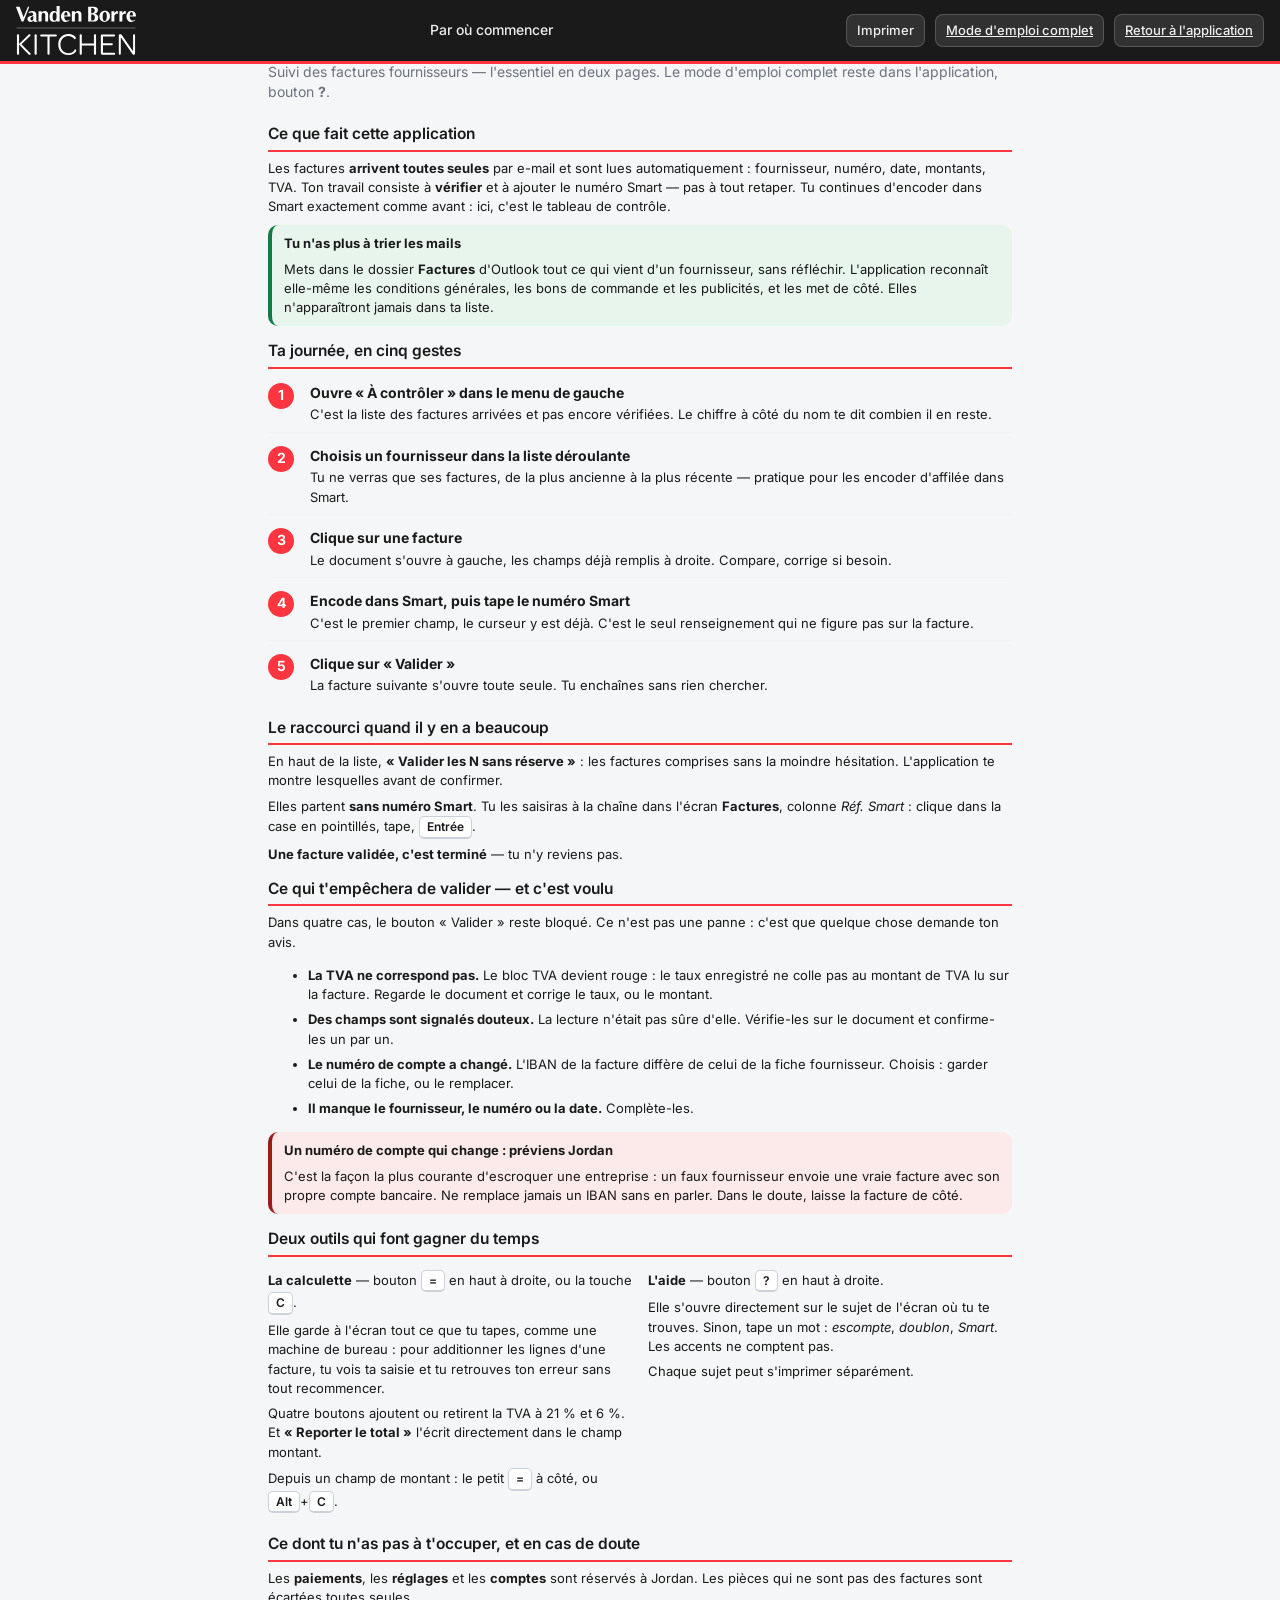
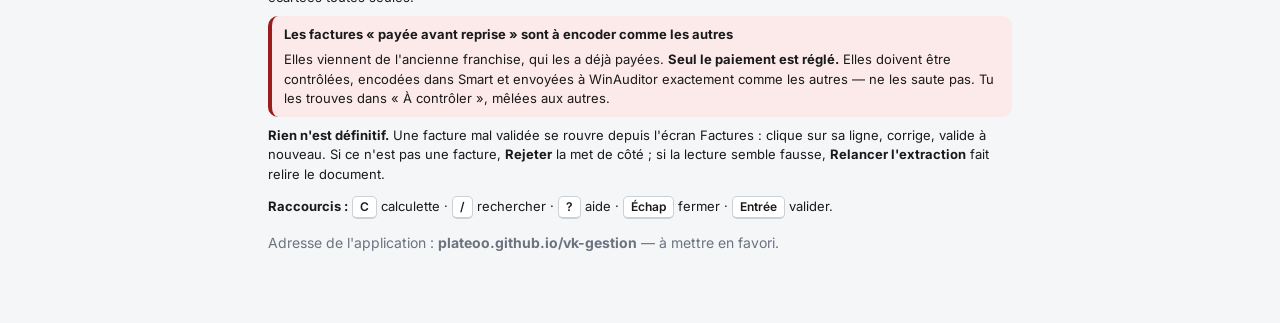
==== commit d3bc6e6a: "« Payée avant reprise » : nommer ce qui est réglé, et rien de plus Jordan a repéré le danger : il a " ====
--- a/demarrage.html
+++ b/demarrage.html
@@ -18,7 +18,7 @@
   .dem .sous { color: var(--text-muted); font-size: 14px; margin: 0 0 20px; }
 
   .dem h2 {
-    font-size: 15.5px; margin: 17px 0 8px; padding-bottom: 4px;
+    font-size: 15.5px; margin: 14px 0 7px; padding-bottom: 4px;
     border-bottom: 2px solid var(--vbk-red);
   }
   .dem h2:first-of-type { margin-top: 14px; }
@@ -40,7 +40,7 @@
   .etapes strong { display: block; font-size: 14px; margin-bottom: 2px; }
 
   .encadre {
-    padding: 10px 12px; border-radius: 10px; margin: 11px 0;
+    padding: 9px 12px; border-radius: 10px; margin: 9px 0;
     background: var(--surface-alt); border-left: 4px solid var(--primary);
   }
   .encadre.stop { background: var(--danger-soft); border-left-color: var(--danger); }
@@ -187,21 +187,27 @@
 
   <h2>Ce dont tu n'as pas à t'occuper, et en cas de doute</h2>
   <p>Les <strong>paiements</strong>, les <strong>réglages</strong> et les <strong>comptes</strong>
-     sont réservés à Jordan. Les pièces qui ne sont pas des factures, et les anciennes
-     factures de la franchise marquées « avant reprise », sont écartées toutes seules.</p>
+     sont réservés à Jordan. Les pièces qui ne sont pas des factures sont écartées toutes
+     seules.</p>
+
+  <div class="encadre stop">
+    <p class="t">Les factures « payée avant reprise » sont à encoder comme les autres</p>
+    <p>Elles viennent de l'ancienne franchise, qui les a déjà payées. <strong>Seul le
+       paiement est réglé.</strong> Elles doivent être contrôlées, encodées dans Smart et
+       envoyées à WinAuditor exactement comme les autres — ne les saute pas. Tu les trouves
+       dans « À contrôler », mêlées aux autres.</p>
+  </div>
   <p><strong>Rien n'est définitif.</strong> Une facture mal validée se rouvre depuis l'écran
      Factures : clique sur sa ligne, corrige, valide à nouveau. Si ce n'est pas une facture,
      <strong>Rejeter</strong> la met de côté ; si la lecture semble fausse,
      <strong>Relancer l'extraction</strong> fait relire le document.</p>
 
-  <div class="encadre">
-    <p class="t">Les raccourcis qui servent vraiment</p>
-    <p><span class="touche">C</span> calculette · <span class="touche">/</span> rechercher ·
-       <span class="touche">?</span> aide · <span class="touche">Échap</span> fermer une
-       fenêtre · <span class="touche">Entrée</span> valider une saisie.</p>
-  </div>
-
-  <p class="sous" style="margin-top:22px">
+  <p style="margin-top:12px"><strong>Raccourcis :</strong>
+     <span class="touche">C</span> calculette · <span class="touche">/</span> rechercher ·
+     <span class="touche">?</span> aide · <span class="touche">Échap</span> fermer ·
+     <span class="touche">Entrée</span> valider.</p>
+
+  <p class="sous" style="margin-top:14px">
     Adresse de l'application : <strong>plateoo.github.io/vk-gestion</strong> — à mettre en favori.
   </p>
 
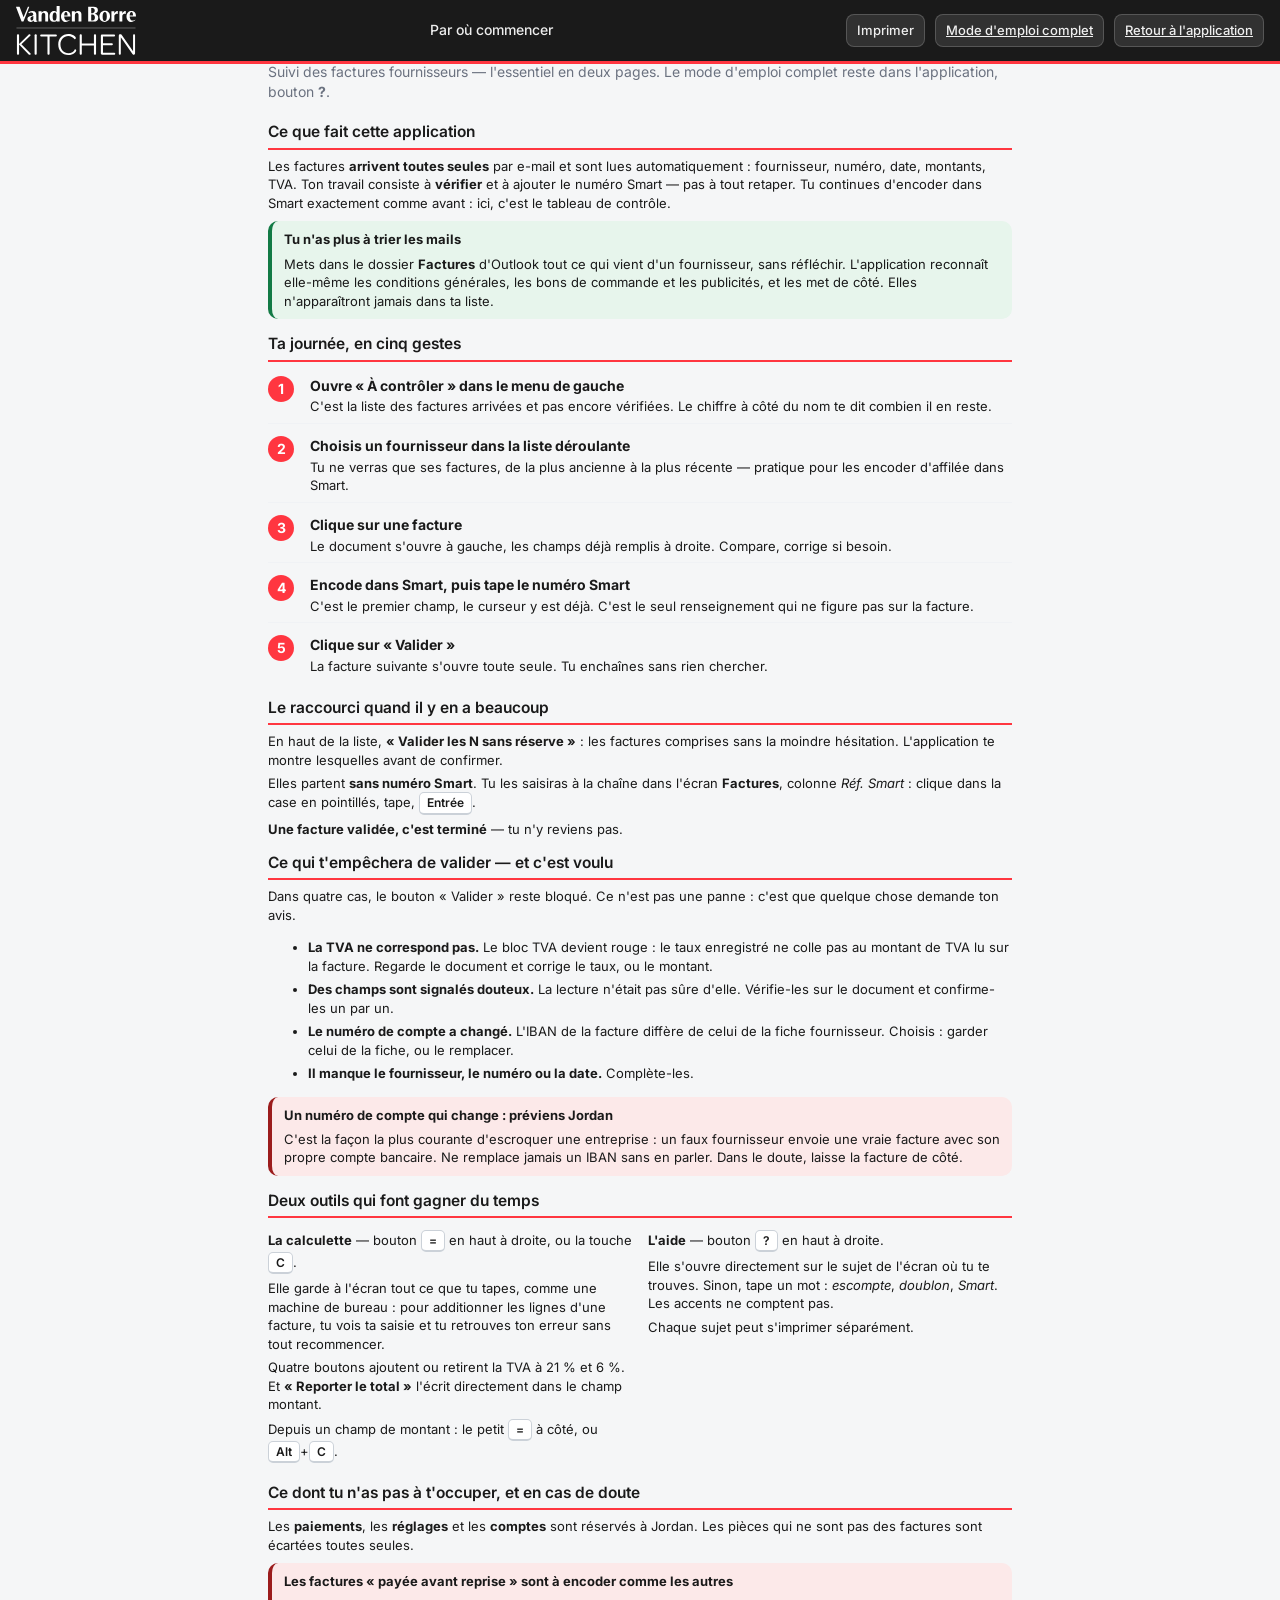
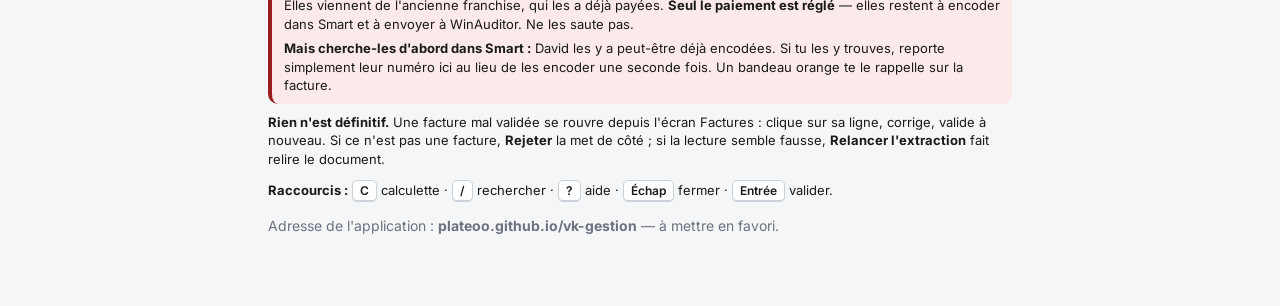
==== commit ceae1642: "Chercher dans Smart avant d'encoder une facture de l'ancienne franchise Jordan précise : David les a" ====
--- a/demarrage.html
+++ b/demarrage.html
@@ -22,7 +22,7 @@
     border-bottom: 2px solid var(--vbk-red);
   }
   .dem h2:first-of-type { margin-top: 14px; }
-  .dem p, .dem li { font-size: 13px; line-height: 1.48; margin: 6px 0; }
+  .dem p, .dem li { font-size: 13px; line-height: 1.42; margin: 5px 0; }
 
   /* Les étapes : le cœur de la fiche */
   .etapes { list-style: none; counter-reset: e; margin: 0; padding: 0; }
@@ -193,9 +193,11 @@
   <div class="encadre stop">
     <p class="t">Les factures « payée avant reprise » sont à encoder comme les autres</p>
     <p>Elles viennent de l'ancienne franchise, qui les a déjà payées. <strong>Seul le
-       paiement est réglé.</strong> Elles doivent être contrôlées, encodées dans Smart et
-       envoyées à WinAuditor exactement comme les autres — ne les saute pas. Tu les trouves
-       dans « À contrôler », mêlées aux autres.</p>
+       paiement est réglé</strong> — elles restent à encoder dans Smart et à envoyer à
+       WinAuditor. Ne les saute pas.</p>
+    <p><strong>Mais cherche-les d'abord dans Smart :</strong> David les y a peut-être déjà
+       encodées. Si tu les y trouves, reporte simplement leur numéro ici au lieu de les
+       encoder une seconde fois. Un bandeau orange te le rappelle sur la facture.</p>
   </div>
   <p><strong>Rien n'est définitif.</strong> Une facture mal validée se rouvre depuis l'écran
      Factures : clique sur sa ligne, corrige, valide à nouveau. Si ce n'est pas une facture,
--- a/css/style.css
+++ b/css/style.css
@@ -757,6 +757,9 @@
   border-radius: var(--radius); padding: 9px 12px; font-size: 13px;
 }
 .review-banner.danger { background: var(--danger-soft); color: var(--danger); border-color: var(--border-danger); }
+/* Avertissement, pas alerte : il demande une vérification, pas un arrêt.
+   Le rouge est réservé à ce qui bloque — l'IBAN, la TVA incohérente. */
+.review-banner.warn { background: var(--warn-soft); color: var(--warn); border-color: var(--border-warn); }
 .review-banner .ico-svg { width: 16px; height: 16px; flex: none; }
 
 .review-split { display: grid; grid-template-columns: minmax(0, 1fr) 380px; gap: 14px; align-items: start; }
